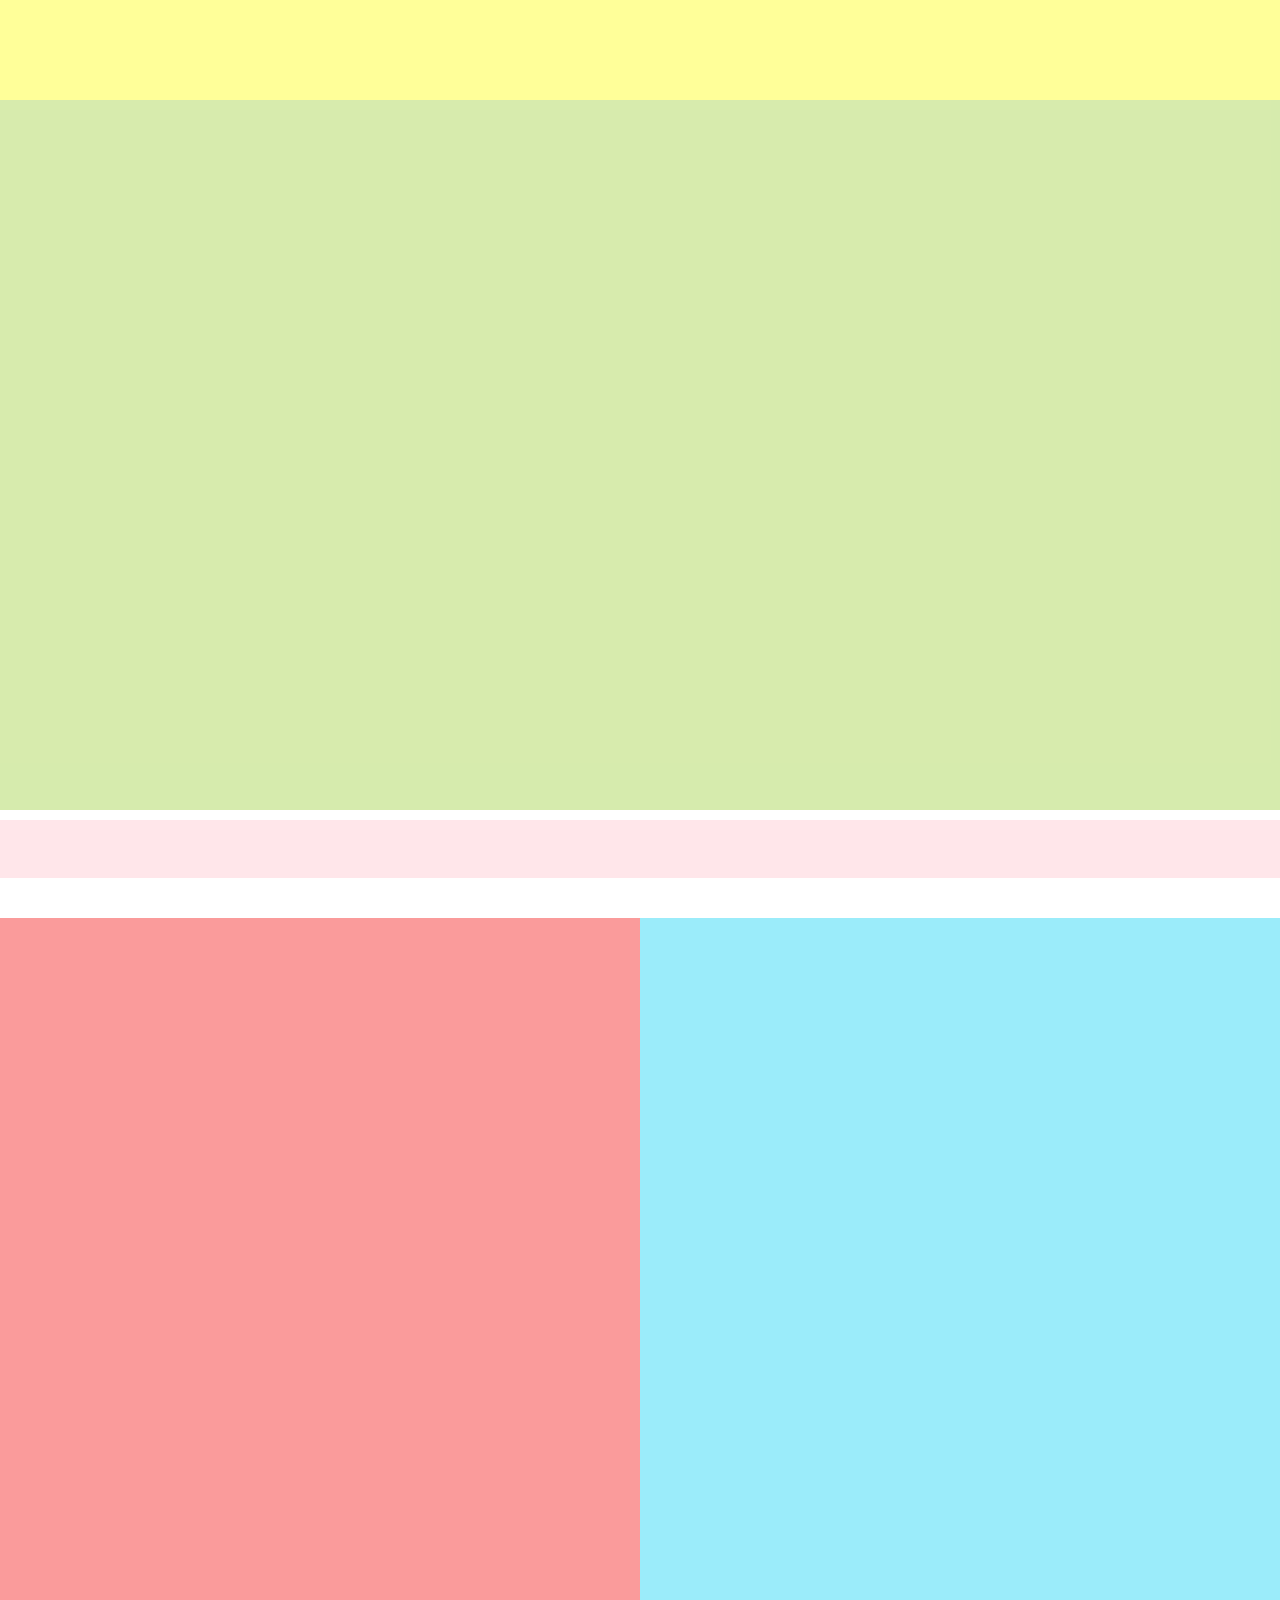
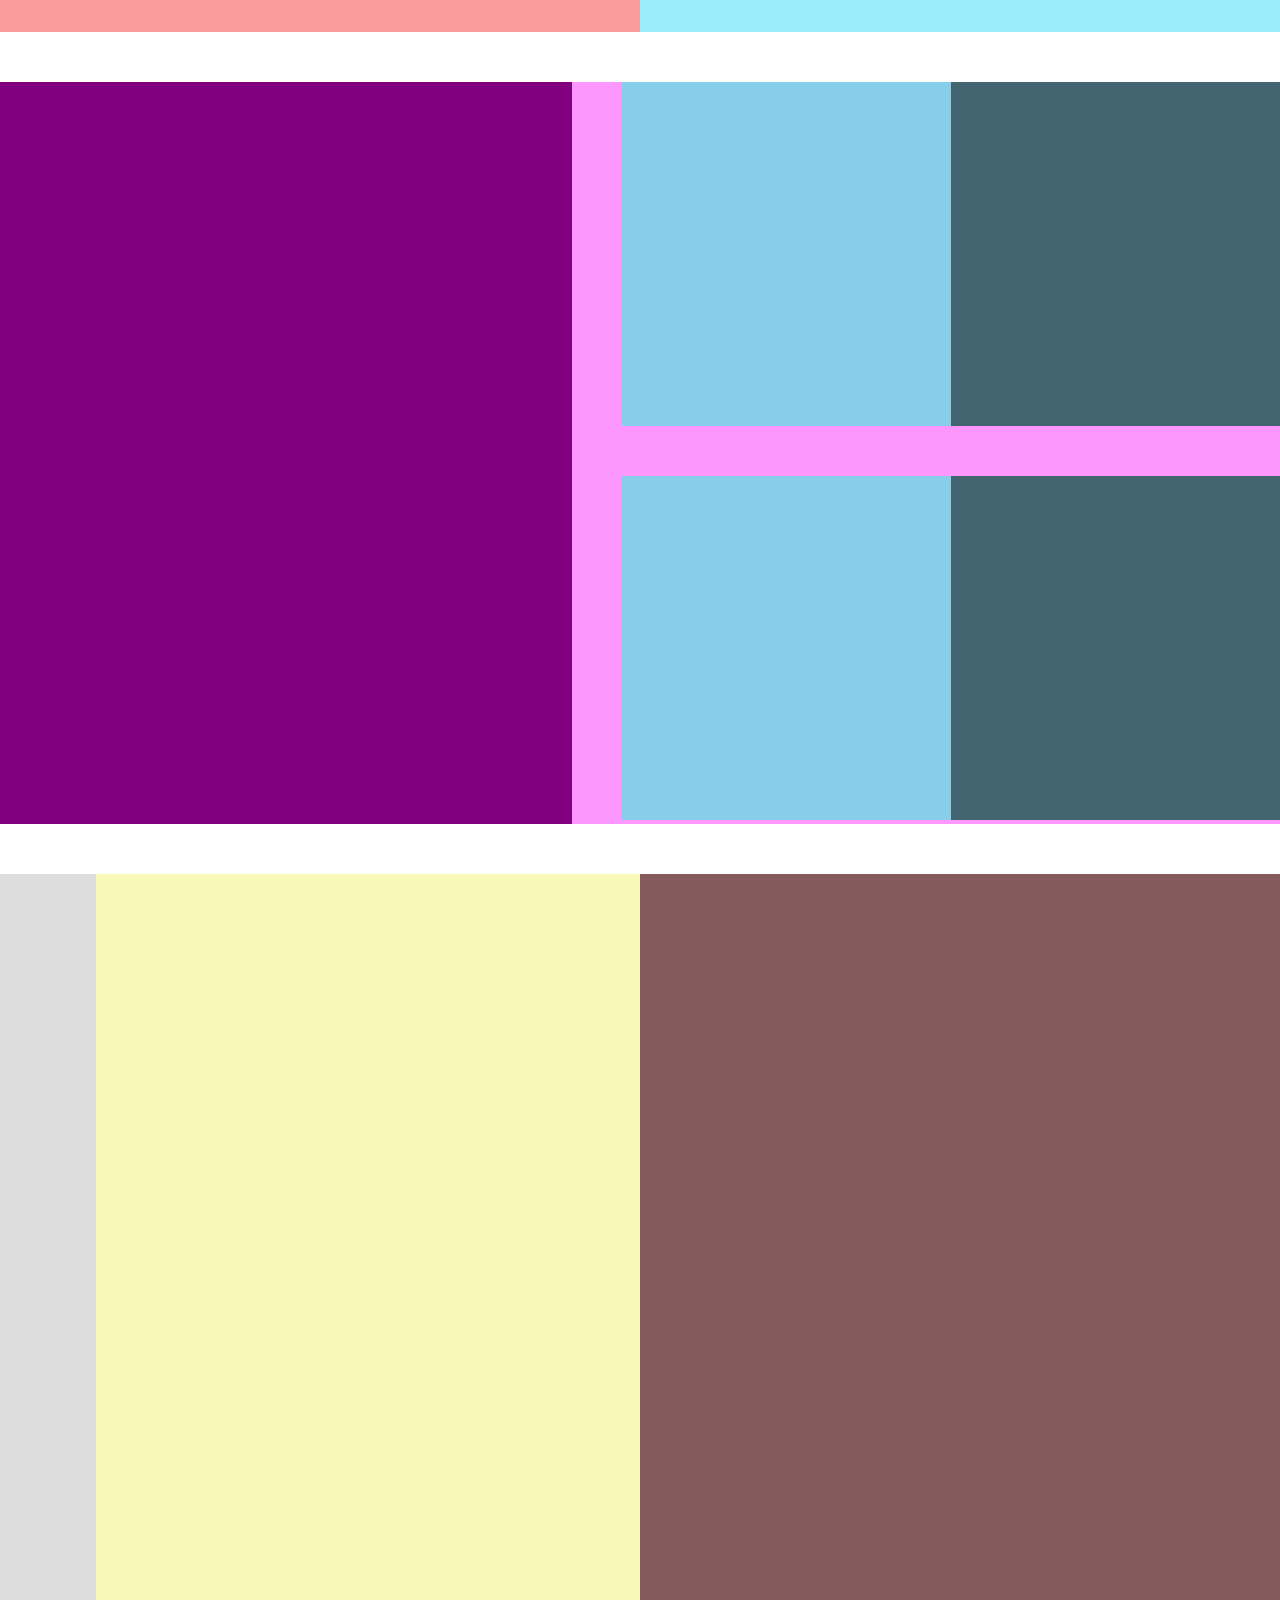
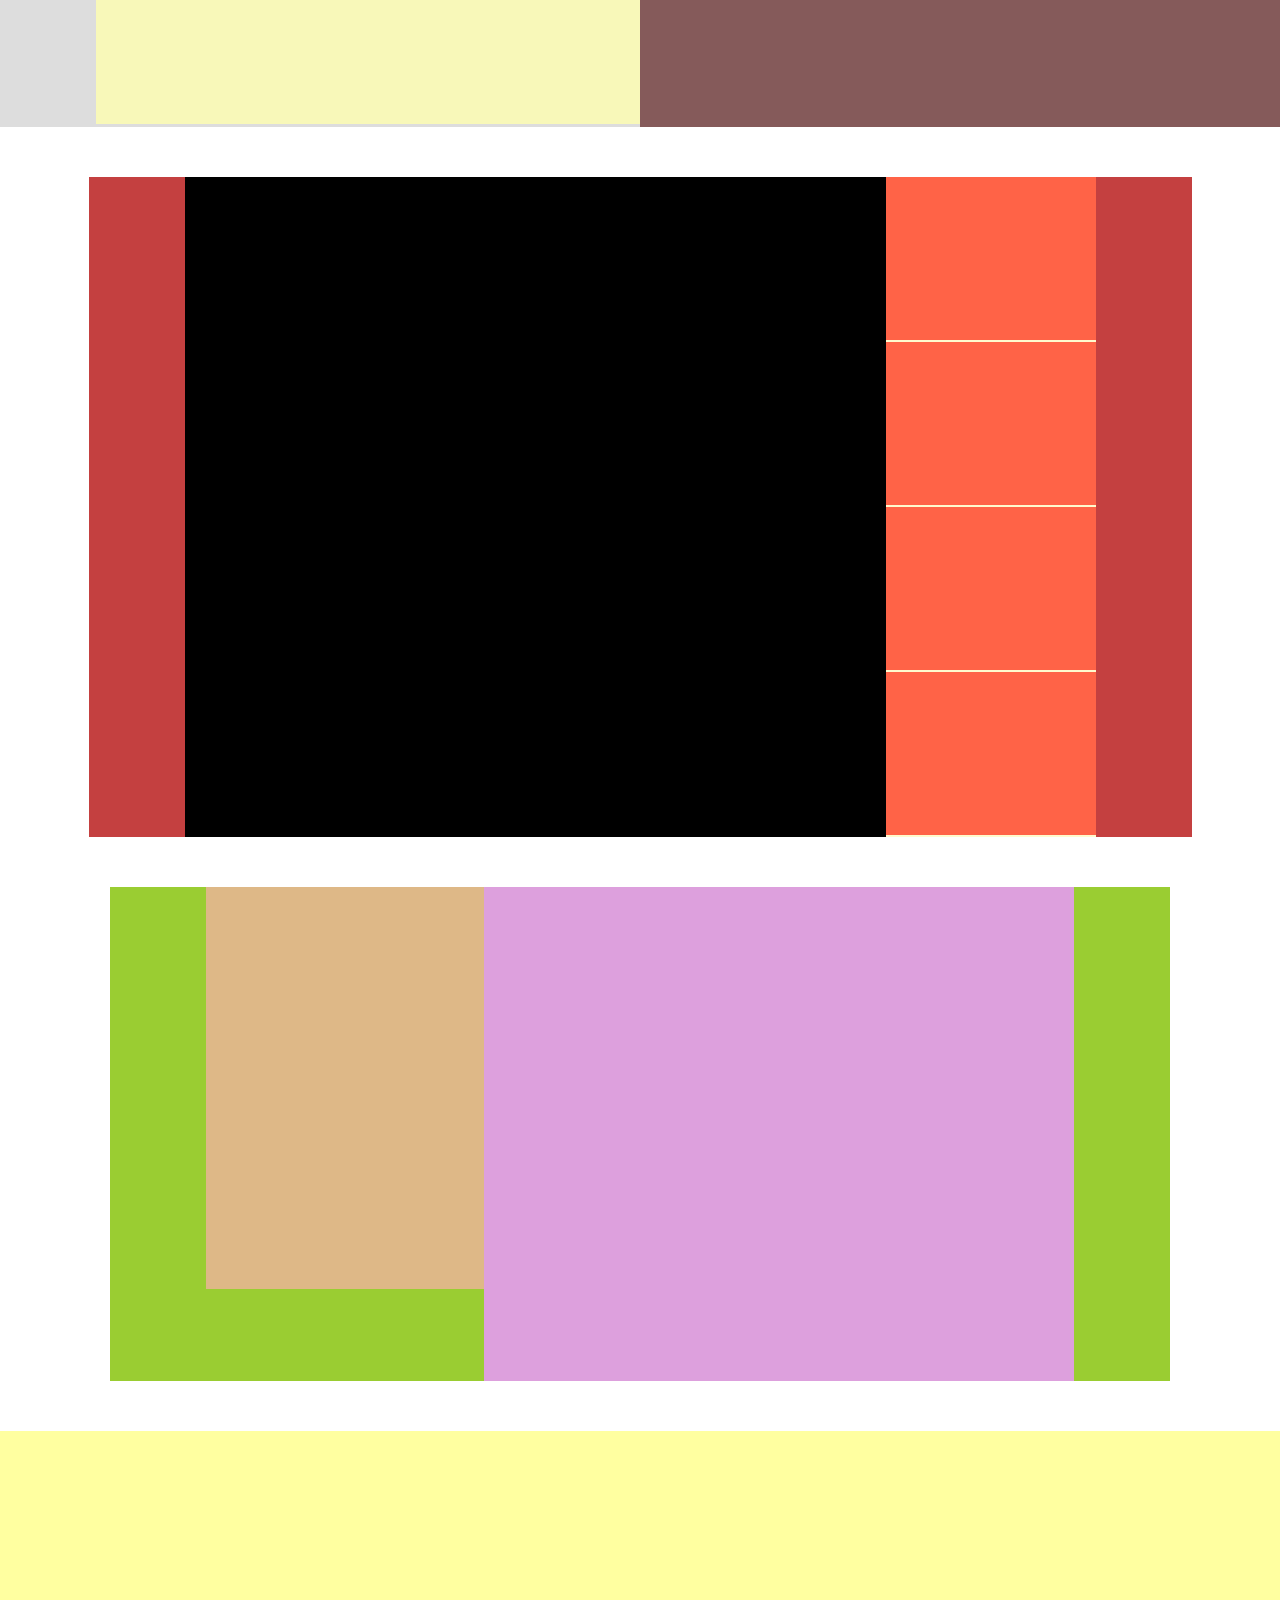
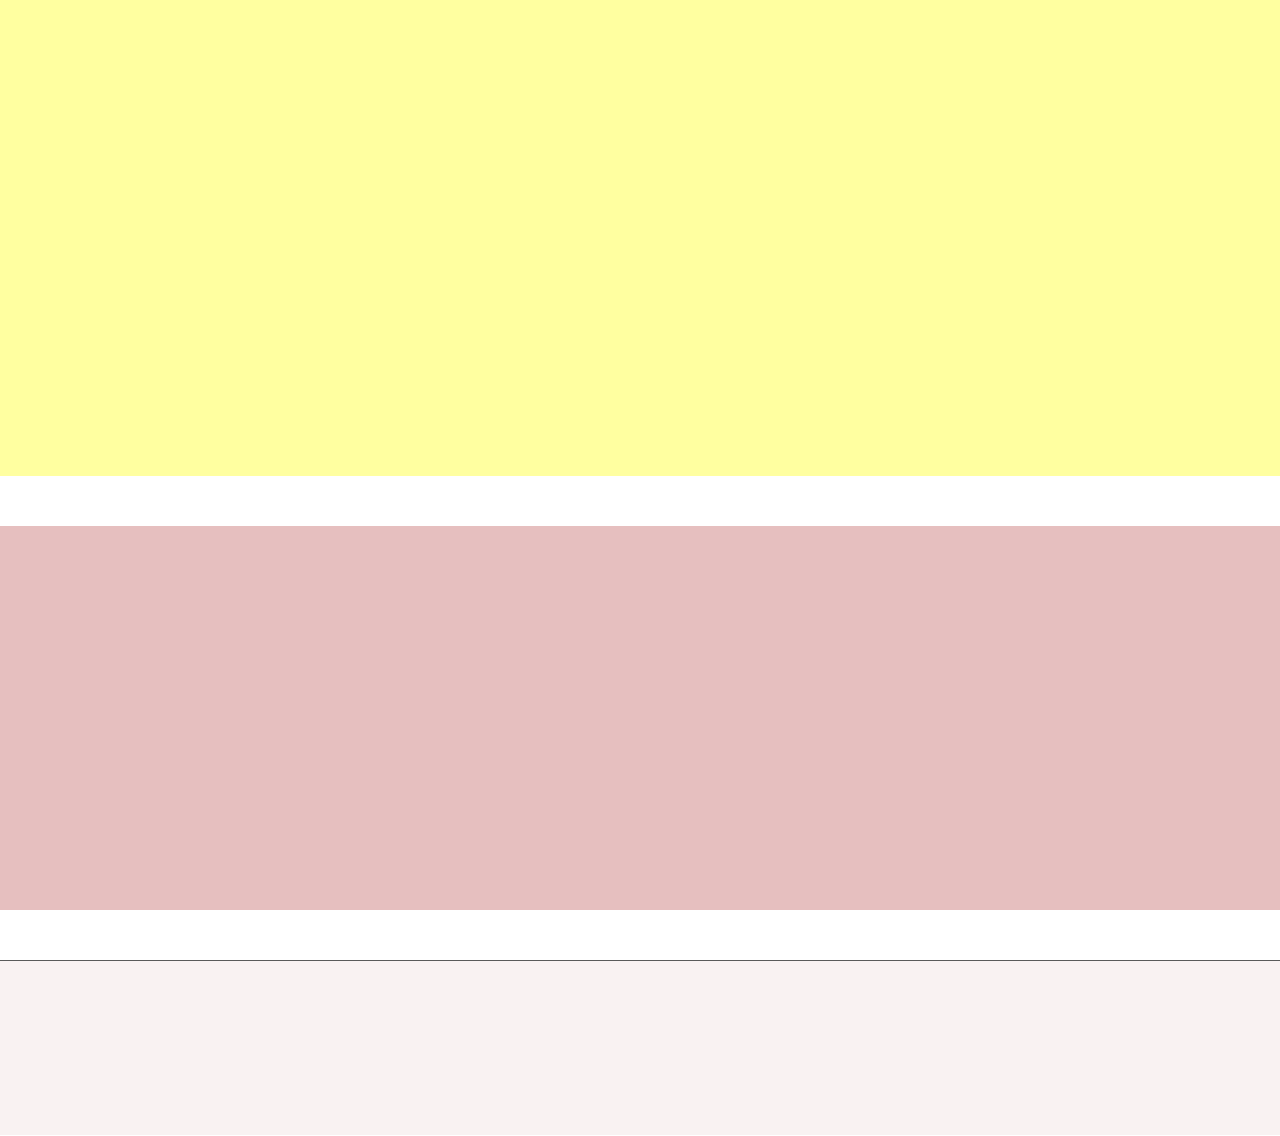
==== designhotelslayout/index.html @ 98134aec "0522academy" ====
<!DOCTYPE html>
<html lang="en">
<head>
    <meta charset="UTF-8">
    <meta name="viewport" content="width=device-width, initial-scale=1.0">
    <title>designhotel</title>
    <link rel="stylesheet" href="./css/style.css">
    <link rel="shortcut icon" href="./image/favicon_5starhotel.ico" type="image/x-icon">
    <link rel="icon" href="./image/favicon_5starhotel.ico" type="image/x-icon">
</head>
<body>
    <div id="wrap">
        <header>
            <div class="container">

            </div>
        </header>
        <div class="mainBanner">
            <div class="container">

            </div>
        </div>
        <div class="slideIconimg">
            <div class="container">

            </div>
        </div>
        <section class="section1">
            <div class="section1-left"></div>
            <div class="section1-right"></div>
        </section>
        <section class="section2">
            <div class="section2-left"></div>
            <div class="section2-right">
                <div class="section2-row1">
                    <div class="section2-imgbox"></div>
                    <div class="section2-txtbox"></div>
                </div>
                <div class="section2-row2">
                    <div class="section2-imgbox"></div>
                    <div class="section2-txtbox"></div>
                </div>
            </div>
        </section>
        <section class="section3">
            <div class="section3-left">
                <div class="section3-left-box"></div>
            </div>
            <div class="section3-right"></div>
        </section>
        <section class="section4">
            <div class="section4-imgBox"></div>
            <div class="section4-txtBox">
                <div class="textBox"></div>
                <div class="textBox"></div>
                <div class="textBox"></div>
                <div class="textBox"></div>
            </div>
        </section>
        <section class="section5">
            <div class="section5-text"></div>
            <div class="section5-img"></div>
        </section>
        <section class="section6">

        </section>
        <section class="section7">

        </section>
        <footer>
            <div class="container"></div>
        </footer>
    </div>
</body>
</html>
---- designhotelslayout/css/style.css ----
* {
    margin: 0; padding: 0;
}
.container{
    width: 1536px;
    height: inherit;
    background: rgba(255, 255, 255, .6);
    margin: 0 auto;
}
#wrap{
    width: 100%;
}
header{
    width: 100%;
    height: 100px;
    background: #ff0;
    position: fixed;
    top: 0;left: 0;

}
.mainBanner{
    width: 100%;
    height: 90vh;
    background: yellowgreen;
}
.slideIconimg{
    width: 100%;
    height: 58px;
    background: pink;
    margin-top: 10px;
}

section{
    margin-bottom: 50px;
}

.section1{
    width: 100%;
    display: flex;
    background: palegoldenrod;
    justify-content: center;
    margin-top: 40px;
}
.section1-left{
    width: 768px;
    height: 714px;
    background: rgb(250, 155, 155);
}
.section1-right{
    width: 768px;
    height: 714px;
    background: rgb(155, 236, 250);
}

.section2{
    width: 100%;
    display: flex;
    background: palegoldenrod;
    justify-content: center;
}
.section2-left{
    width: 768px;
    height: 742px;
    background: purple;
}
.section2-right{
    width: 768px;
    height: 742px;
    background: rgb(253, 151, 253);
}
.section2-row1{
    padding: 0 0 25px 50px;
    box-sizing: border-box;
    display: flex;
    justify-content: space-between;
}
.section2-row2{
    padding: 25px 0 0 50px;
    box-sizing: border-box;
    display: flex;
    justify-content: space-between;
}
.section2-imgbox{
    width: 329px;
    height: 344px;
    background: skyblue;
}
.section2-txtbox{
    width: 329px;
    height: 344px;
    background: rgb(67, 101, 114);
    padding-top: 25px;
    box-sizing: border-box;
}

.section3{
    width: 100%;
    height: 853px;
    display: flex;
}
.section3-left{
    width: 50%;
    height: 100%;
    background: #ddd;
}
.section3-right{
    width: 50%;
    height: 100%;
    background: #855a5a;
}
.section3-left-box{
    margin-left: 96px;
    padding: 50px 50px 50px 96px; 
    box-sizing: border-box;
    width: 856px;
    height: 850px;
    background: rgb(248, 248, 185);
}

.section4{
    height: 660px;
    margin: 0 88.5px 50px;
    padding: 0 96px;
    background: rgb(196, 64, 64);
    display: flex;
}
.section4-imgBox{
    width: 1182px;
    height: 660px;
    background: #000;
}
.section4-txtBox{
    width: 354px;
    height: 660px;
    background: lemonchiffon;
}
.section4-txtBox .textBox{
    width: 100%;
    height: 163px;
    padding: 24px 30px;
    box-sizing: border-box;
    background: tomato;
}
.section4-txtBox .textBox:not(:last-child){
    margin-bottom: 2px;
}

.section5{
    margin: 0 110px 50px;
    display: flex;
    height: 494px;
    padding: 0 96px;
    background: yellowgreen;
    justify-content: space-between;
}
.section5-text{
    width: 472px;
    height: 402px;
    background: burlywood;
}
.section5-img {
    width: 1004px;
    height: inherit;
    background: plum;
}

.section6{
    width: 100%;
    height: 645px;
    background: rgb(255, 255, 160);
}

.section7{
    width: 100%;
    height: 384px;
    background: #e6bfbf;
}

footer{
    width: 100%;
    height: 175px;
    background: #f0dfdf;
}
footer .container{
    border-top: 1px solid #5a5a5a;
}
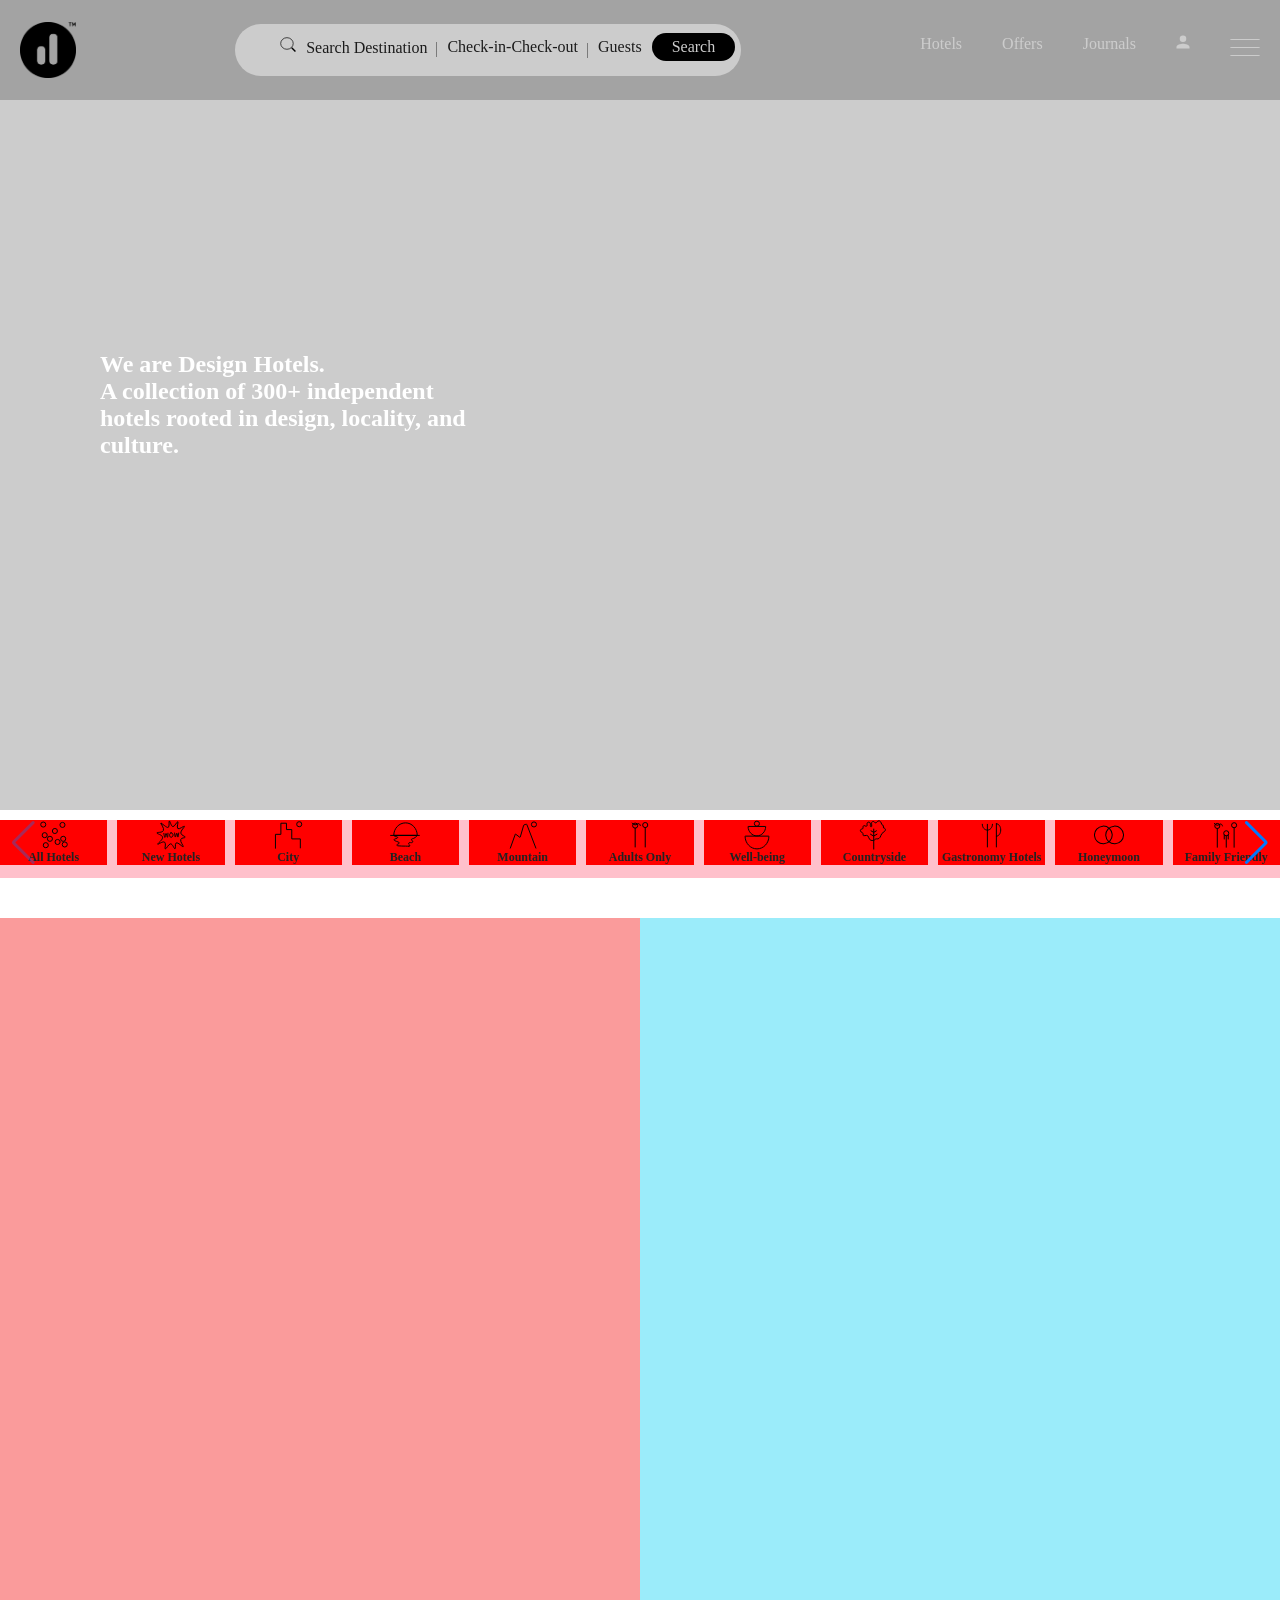
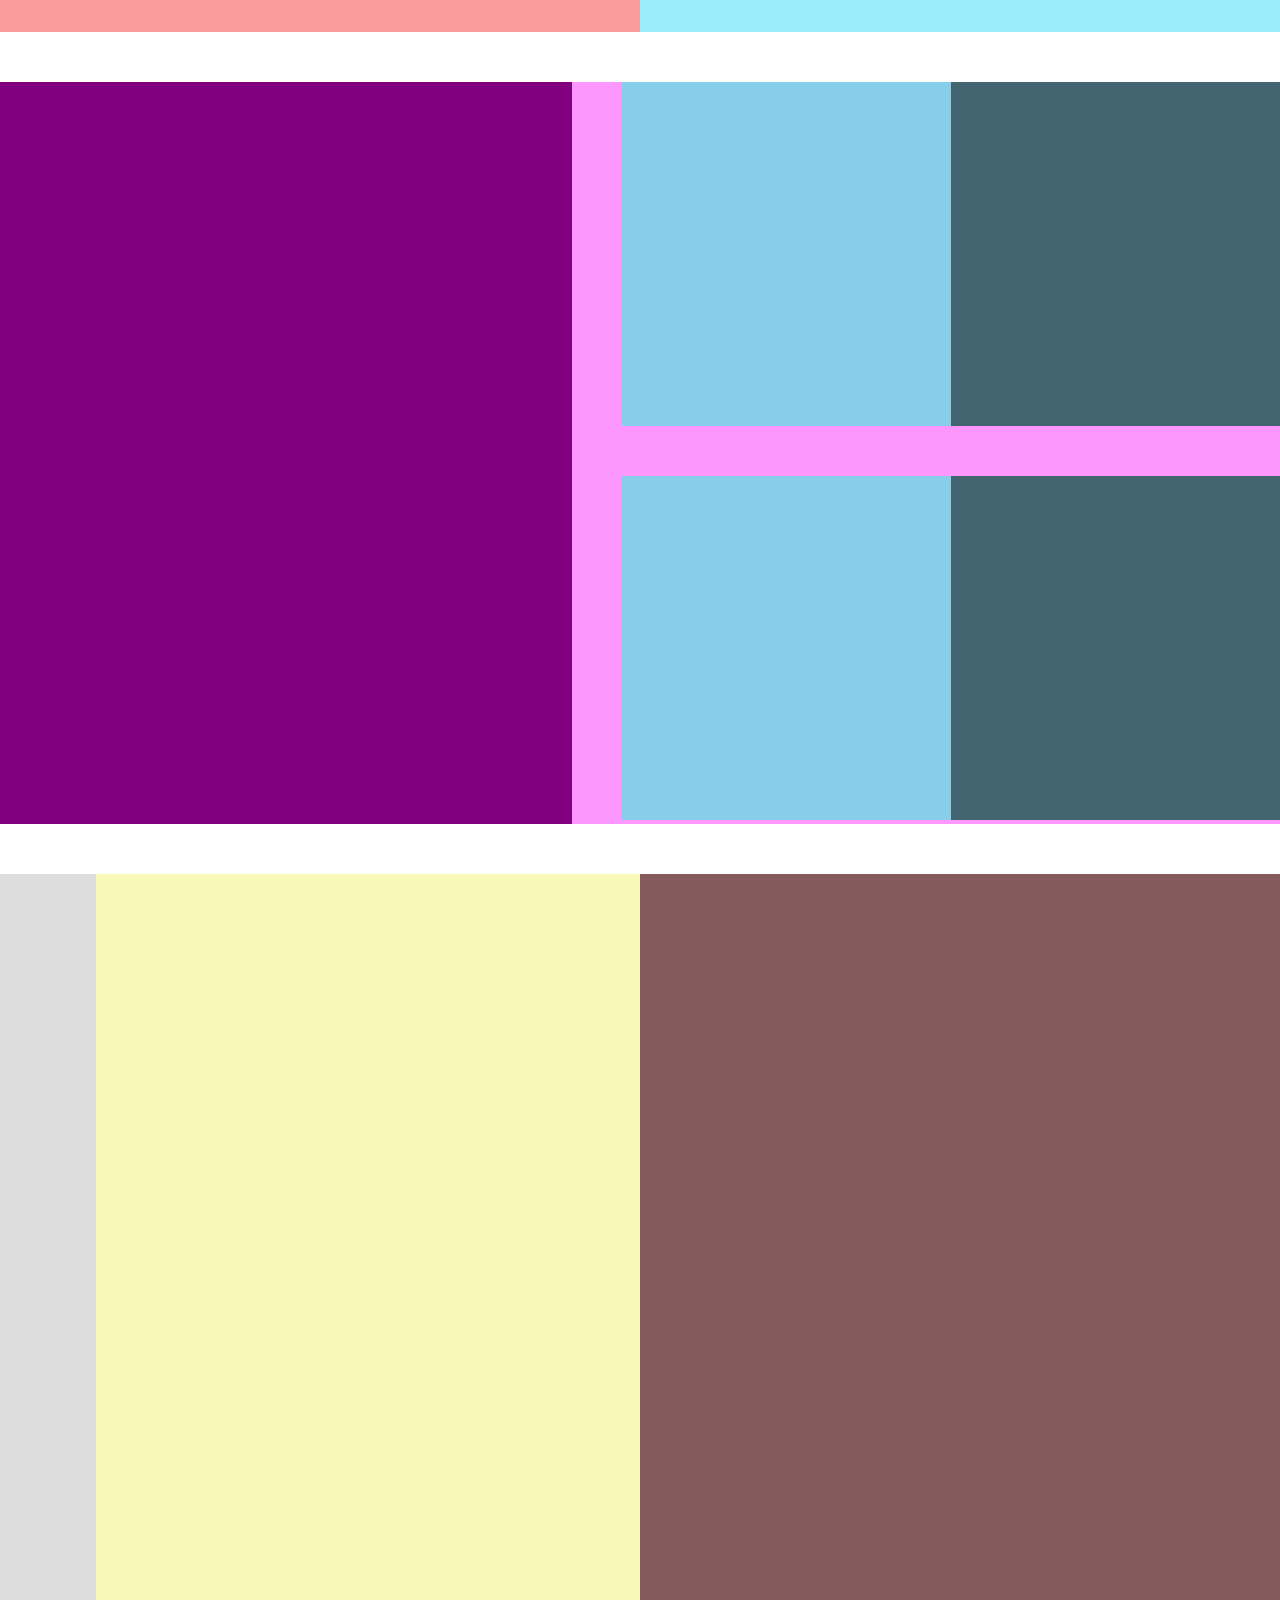
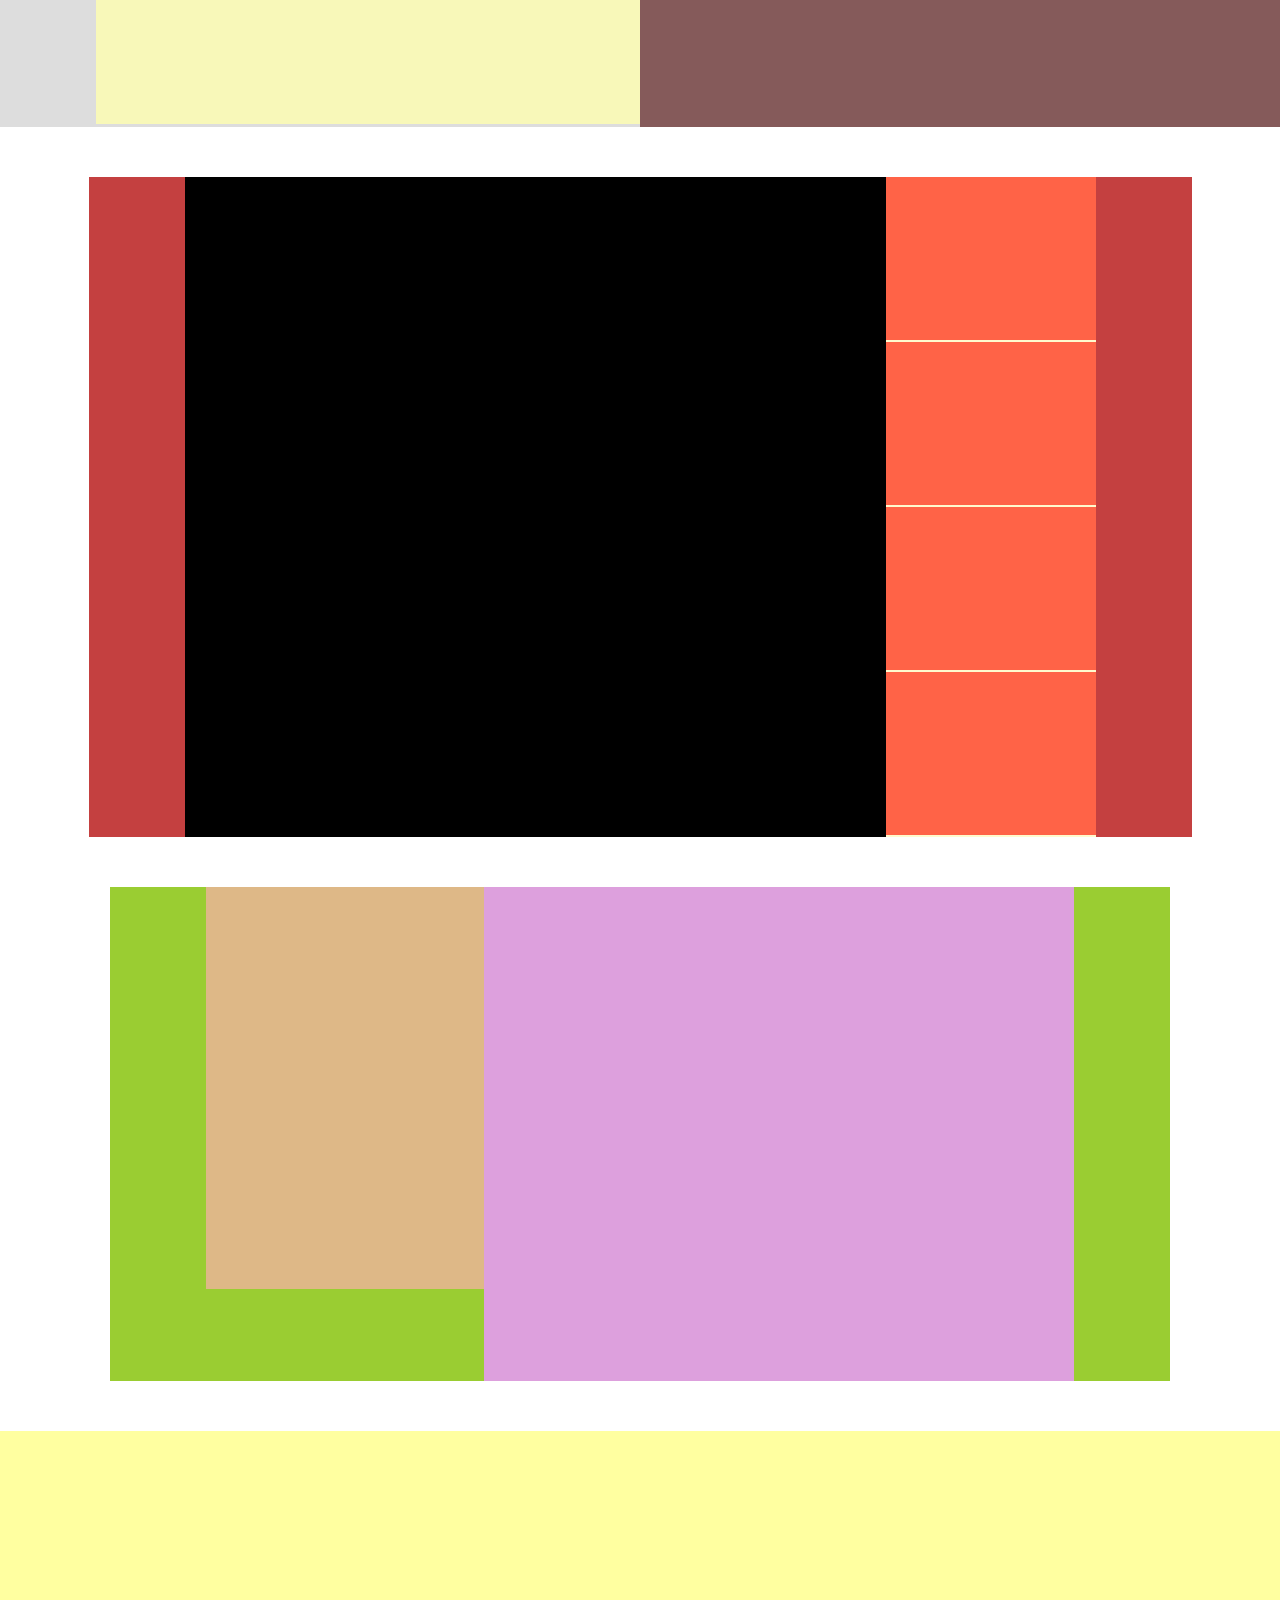
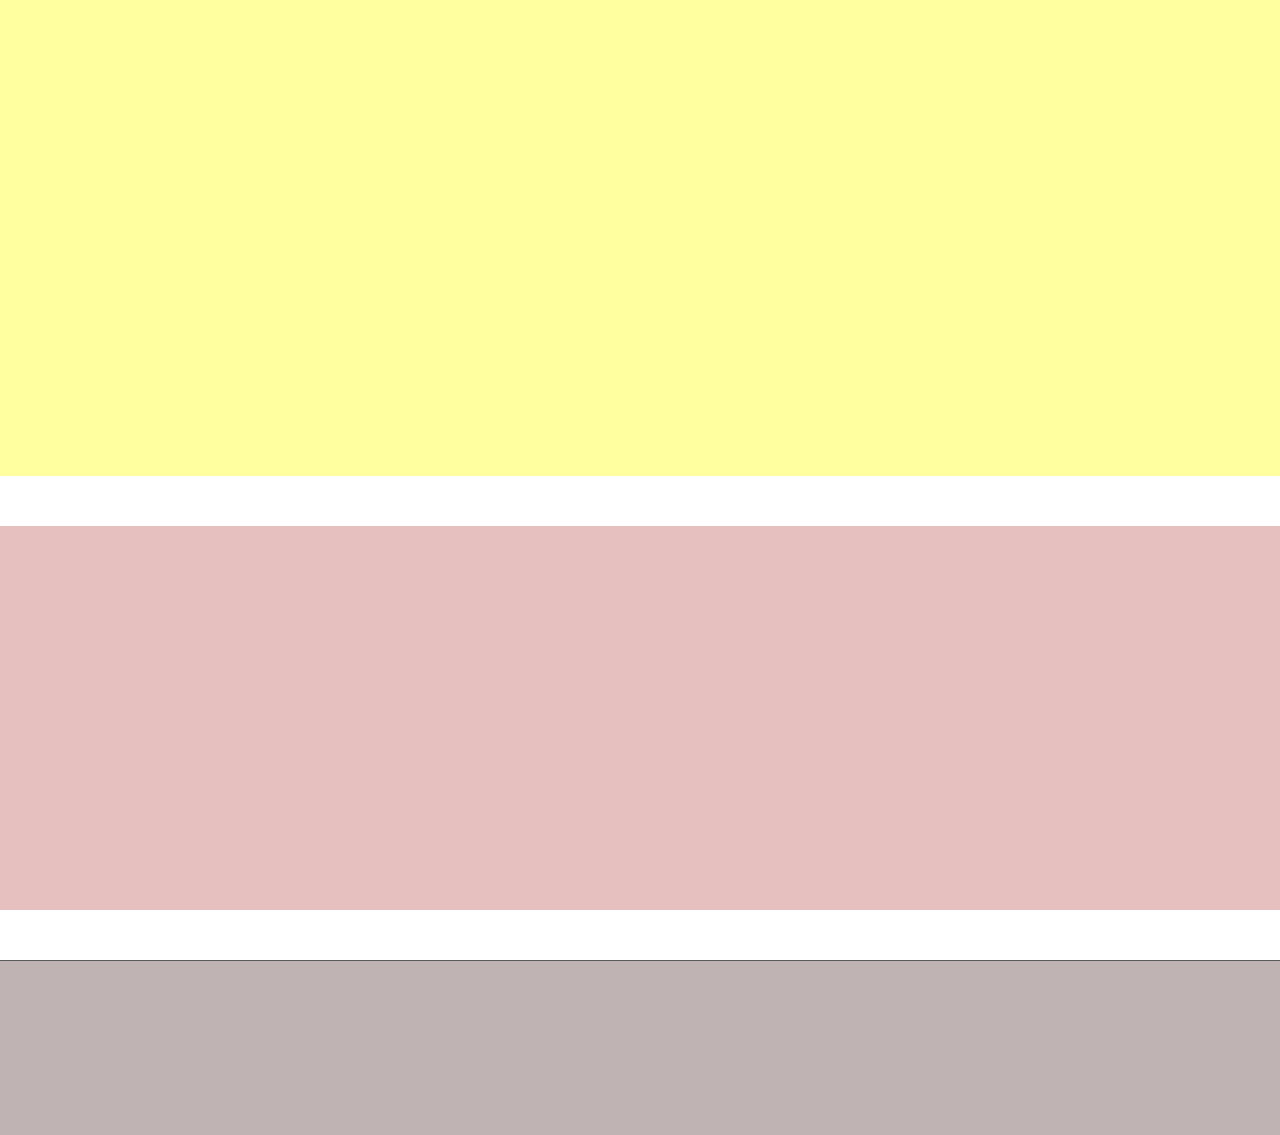
==== commit 21217bb5: "0523home" ====
--- a/designhotelslayout/index.html
+++ b/designhotelslayout/index.html
@@ -4,25 +4,365 @@
     <meta charset="UTF-8">
     <meta name="viewport" content="width=device-width, initial-scale=1.0">
     <title>designhotel</title>
+    <link rel="stylesheet" href="https://cdn.jsdelivr.net/npm/swiper@11/swiper-bundle.min.css" />
     <link rel="stylesheet" href="./css/style.css">
     <link rel="shortcut icon" href="./image/favicon_5starhotel.ico" type="image/x-icon">
     <link rel="icon" href="./image/favicon_5starhotel.ico" type="image/x-icon">
+    <script src="https://cdn.jsdelivr.net/npm/swiper@11/swiper-bundle.min.js"></script>
 </head>
 <body>
     <div id="wrap">
         <header>
             <div class="container">
-
+                <h1>
+                    <a href="#"><img src="./image/DH_Logo--circle.png" alt="logo"></a>
+                </h1>
+                <div class="searchWrap">
+                    <ul>
+                        <li><a href="#" class="leftLine">Search Destination</a></li>
+                        <li><a href="#" class="leftLine">Check-in-Check-out</a></li>
+                        <li><a href="#">Guests</a></li>
+                        <li><a href="#">Search</a></li>
+                    </ul>
+                </div>
+                <nav>
+                    <ul>
+                        <li><a href="#">Hotels</a></li>
+                        <li><a href="#">Offers</a></li>
+                        <li><a href="#">Journals</a></li>
+                        <li><a href="#">
+                            <svg class="login-element__icon" height="14" viewBox="0 0 14 14" width="14" xmlns="http://www.w3.org/2000/svg">
+                                <path d="m12.5 12.5a3.25 3.25 0 1 0 -3.25-3.25 3.249 3.249 0 0 0 3.25 3.25zm0 1.625c-2.169 0-6.5 1.089-6.5 3.25v1.625h13v-1.625c0-2.161-4.331-3.25-6.5-3.25z" transform="translate(-5.5 -5.5)"></path>
+                            </svg>
+                        </a></li>
+                    </ul>
+                    <button><a href="#" class="toggle-menu">
+                        <svg xmlns="http://www.w3.org/2000/svg" width="30" height="20" viewBox="0 0 30 20">
+                            <rect width="30" height="1" rx="2" fill="#fff" />
+                            <rect y="8" width="30" height="1" rx="2" fill="#fff" />
+                            <rect y="16" width="30" height="1" rx="2" fill="#fff" />
+                        </svg>
+                    </a></button>
+                </nav>
             </div>
         </header>
         <div class="mainBanner">
+            <div class="video-container"> 
+                <div class="video-wrapper">
+                    <video class="data-dashjs-player" loop="" muted="" playsinline="" autoplay="">
+                        <source data-source="large" data-src="https://player.vimeo.com/progressive_redirect/playback/1071111527/rendition/1080p/file.mp4?loc=external&amp;log_user=0&amp;signature=509f7cf43f5860bdd6124da04f35662fb75990dc31abed02fedec0a290b4cf30" type="video/mp4" src="https://player.vimeo.com/progressive_redirect/playback/1071111527/rendition/1080p/file.mp4?loc=external&amp;log_user=0&amp;signature=509f7cf43f5860bdd6124da04f35662fb75990dc31abed02fedec0a290b4cf30">
+                    </video>
+                </div>
+            </div>
             <div class="container">
-
+                <h2>
+                    We are Design Hotels. <br>
+                    A collection of 300+ independent <br> 
+                    hotels rooted in design, locality, and 
+                    <br>culture.
+                </h2>
             </div>
         </div>
-        <div class="slideIconimg">
-            <div class="container">
-
+         <div class="slideIconimg">
+            <div class="swiper mySwiper">
+                <div class="swiper-wrapper">
+                    <div class="swiper-slide swiper-slide-active">
+                                <a class="box70__link" href="/hotels/">
+                                    <svg id="All" xmlns="http://www.w3.org/2000/svg" xmlns:xlink="http://www.w3.org/1999/xlink" width="30" height="30" viewBox="0 0 30 30" alt="All Hotels">
+                                      <defs>
+                                        <clipPath id="clip-path">
+                                          <rect id="Rectangle_455" data-name="Rectangle 455" width="30" height="30" fill="none"></rect>
+                                        </clipPath>
+                                      </defs>
+                                      <g id="Group_2458" data-name="Group 2458" clip-path="url(#clip-path)">
+                                        <path id="Path_3610" data-name="Path 3610" d="M17.633,17.216a2.541,2.541,0,1,1-2.541-2.541A2.541,2.541,0,0,1,17.633,17.216Z" transform="translate(-10.839 -12.674)" fill="none" stroke="#050605" stroke-miterlimit="10" stroke-width="1"></path>
+                                        <path id="Path_3611" data-name="Path 3611" d="M175.26,163.442a2.541,2.541,0,1,1-2.541-2.541A2.541,2.541,0,0,1,175.26,163.442Z" transform="translate(-146.971 -138.96)" fill="none" stroke="#050605" stroke-miterlimit="10" stroke-width="1"></path>
+                                        <path id="Path_3612" data-name="Path 3612" d="M163.952,121.869a2.541,2.541,0,1,1-2.541-2.541A2.541,2.541,0,0,1,163.952,121.869Z" transform="translate(-137.205 -103.056)" fill="none" stroke="#050605" stroke-miterlimit="10" stroke-width="1"></path>
+                                        <path id="Path_3613" data-name="Path 3613" d="M122.663,145.111a2.541,2.541,0,1,1-2.541-2.541A2.541,2.541,0,0,1,122.663,145.111Z" transform="translate(-101.546 -123.129)" fill="none" stroke="#050605" stroke-miterlimit="10" stroke-width="1"></path>
+                                        <path id="Path_3614" data-name="Path 3614" d="M102.978,64.515a2.541,2.541,0,1,1-2.541-2.541A2.541,2.541,0,0,1,102.978,64.515Z" transform="translate(-84.546 -53.523)" fill="none" stroke="#050605" stroke-miterlimit="10" stroke-width="1"></path>
+                                        <path id="Path_3615" data-name="Path 3615" d="M158.582,19.928a2.541,2.541,0,1,1-2.541-2.541A2.541,2.541,0,0,1,158.582,19.928Z" transform="translate(-132.567 -15.016)" fill="none" stroke="#050605" stroke-miterlimit="10" stroke-width="1"></path>
+                                        <path id="Path_3616" data-name="Path 3616" d="M28.291,95.076a2.541,2.541,0,1,1-2.541-2.541A2.541,2.541,0,0,1,28.291,95.076Z" transform="translate(-20.043 -79.917)" fill="none" stroke="#050605" stroke-miterlimit="10" stroke-width="1"></path>
+                                        <path id="Path_3617" data-name="Path 3617" d="M66.552,121.869a2.541,2.541,0,1,1-2.541-2.541A2.541,2.541,0,0,1,66.552,121.869Z" transform="translate(-53.087 -103.056)" fill="none" stroke="#050605" stroke-miterlimit="10" stroke-width="1"></path>
+                                        <path id="Path_3618" data-name="Path 3618" d="M36.27,168.613a2.541,2.541,0,1,1-2.541-2.541A2.541,2.541,0,0,1,36.27,168.613Z" transform="translate(-26.934 -143.426)" fill="none" stroke="#050605" stroke-miterlimit="10" stroke-width="1"></path>
+                                      </g>
+                                    </svg>
+
+                                    <span class="category strong box70__theme-name">All Hotels</span>
+                                </a>
+                    </div>
+                    <div class="swiper-slide swiper-slide-next">
+                        <a class="box70__link" href="/themes/new-hotels/">
+                        <svg xmlns="http://www.w3.org/2000/svg" xmlns:xlink="http://www.w3.org/1999/xlink" width="30" height="30" viewBox="0 0 30 30">
+                            <defs>
+                                <clipPath id="clip-path">
+                                    <rect id="Rectangle_446" data-name="Rectangle 446" width="30" height="30" fill="none"></rect>
+                                </clipPath>
+                            </defs>
+                            <g id="Group_2437" data-name="Group 2437" clip-path="url(#clip-path)">
+                                <path id="Path_3584" data-name="Path 3584" d="M10.179,9.793c-.641.592,3.591,4.784,2.434,7.238-1.241,2.632-6.475,1.434-6.583,2.407-.109.988,5.352,1.662,5.761,4.325.384,2.5-5.2,6.306-4.851,6.974.327.625,5.065-3.425,6.922-2.02s-.361,6.5.635,6.773c1.015.277,3.271-5.006,5.255-5.122,2.049-.119,3.58,5.349,4.531,4.954.847-.352-.335-4.7.971-5.74,1.758-1.4,6.613,4.338,7.185,3.617.507-.64-3.426-5.015-2.459-7.313.782-1.859,4.289-1.209,4.4-2.2.119-1.052-3.846-1.559-4.362-4.049-.493-2.382,4.053-6.114,3.587-6.819-.482-.731-5.067,3.462-6.539,2.3-1.539-1.218.786-6.517-.046-6.831s-3.149,4.953-4.873,4.866c-1.831-.093-2.873-5.8-3.611-5.581-.709.206.348,5.445-1,6.288C15.941,14.851,10.916,9.113,10.179,9.793Z" transform="translate(-5.206 -6.53)" fill="none" stroke="#040504" stroke-linecap="round" stroke-miterlimit="10" stroke-width="1"></path>
+                                <path id="Path_3585" data-name="Path 3585" d="M57.6,97.1c.474,3.205.8,3.972,1.023,3.964.5-.019.59-3.942,1.151-3.964s.979,3.862,1.407,3.836c.185-.011.4-.752.512-4.092" transform="translate(-49.745 -83.64)" fill="none" stroke="#040504" stroke-linecap="round" stroke-miterlimit="10" stroke-width="1"></path>
+                                <path id="Path_3586" data-name="Path 3586" d="M136.279,95.475c.279,3.228.559,4.013.781,4.019.5.012.827-3.9,1.388-3.887s.743,3.914,1.172,3.914c.185,0,.445-.727.758-4.053" transform="translate(-117.696 -82.449)" fill="none" stroke="#040504" stroke-linecap="round" stroke-miterlimit="10" stroke-width="1"></path>
+                                <path id="Path_3587" data-name="Path 3587" d="M101.073,93.948c-.856.132-1.316,1.2-1.407,1.918-.133,1.052.4,2.39,1.279,2.557.986.187,2.264-1.114,2.174-2.43C103.045,94.907,102.036,93.8,101.073,93.948Z" transform="translate(-86.058 -81.125)" fill="none" stroke="#040504" stroke-linecap="round" stroke-miterlimit="10" stroke-width="1"></path>
+                            </g>
+                        </svg>
+                                        <span class="category strong box70__theme-name">New Hotels</span>
+                                    </a>
+                                </div>
+                                <div class="swiper-slide">
+                                    <a class="box70__link" href="/themes/city/">
+<svg xmlns="http://www.w3.org/2000/svg" xmlns:xlink="http://www.w3.org/1999/xlink" width="30" height="30" viewBox="0 0 30 30">
+  <defs>
+    <clipPath id="clip-path">
+      <rect id="Rectangle_451" data-name="Rectangle 451" width="30" height="30" fill="none"></rect>
+    </clipPath>
+  </defs>
+  <g id="Group_2448" data-name="Group 2448" clip-path="url(#clip-path)">
+    <path id="Path_3600" data-name="Path 3600" d="M178.777,14.892a2.541,2.541,0,1,1-2.541-2.541,2.541,2.541,0,0,1,2.541,2.541Z" transform="translate(-150.008 -10.667)" fill="none" stroke="#040504" stroke-miterlimit="10" stroke-width="1"></path>
+    <path id="Path_3601" data-name="Path 3601" d="M17.948,48.556V34.645h5.428V23.518h5.591v6.357h5.286v9.341h8.578V48.2" transform="translate(-15.501 -20.311)" fill="none" stroke="#040504" stroke-linecap="round" stroke-miterlimit="10" stroke-width="1"></path>
+  </g>
+</svg>
+                                        <span class="category strong box70__theme-name">City</span>
+                                    </a>
+                                </div>
+                                <div class="swiper-slide">
+                                    <a class="box70__link" href="/themes/beach/">
+<svg xmlns="http://www.w3.org/2000/svg" xmlns:xlink="http://www.w3.org/1999/xlink" width="30" height="30" viewBox="0 0 30 30">
+  <defs>
+    <clipPath id="clip-path">
+      <rect id="Rectangle_458" data-name="Rectangle 458" width="30" height="30" fill="none"></rect>
+    </clipPath>
+  </defs>
+  <g id="Group_2473" data-name="Group 2473" clip-path="url(#clip-path)">
+    <path id="Union_79" data-name="Union 79" d="M23429.186,321.341c-.912-.029-2.359-.029-3.354-.082-2.676-.141-5.059.076-7.711-.306-.424-.059-.93-.194-1.041-.6a.783.783,0,0,1,.338-.782,2.657,2.657,0,0,1,.824-.348c.584-.182,1.25-.582,1.2-1.187-.053-.582-.725-.859-1.283-1.035a25.744,25.744,0,0,1-3.033-1.165c-.426-.188-.914-.518-.838-.976a.827.827,0,0,1,.32-.494c.84-.7,2.186-.523,3-1.265a.743.743,0,0,0,.23-.329.607.607,0,0,0-.111-.529,1.359,1.359,0,0,0-1.014-.488c-.383-.035-.775.006-1.158-.065a2.1,2.1,0,0,1-1.488-1.134l23.34-.013H23414c0-6.923,5.252-12.54,11.734-12.54s11.729,5.617,11.729,12.54h-.059a6.694,6.694,0,0,1-3.906,3.117,5.457,5.457,0,0,0-1.311.353,1.016,1.016,0,0,0-.58,1.112c.2.635,1.168.735,1.408,1.359.219.588-.41,1.188-1.029,1.288a4.247,4.247,0,0,1-1.059-.024,4.912,4.912,0,0,0-.828-.041c-.631.029-1.342.447-1.312,1.076.018.488.459.829.818,1.147a.747.747,0,0,1,.158,1.041c-.146.318-.172.373-.455.373Z" transform="translate(-23410.223 -295.135)" fill="rgba(0,0,0,0)" stroke="#040504" stroke-linecap="round" stroke-linejoin="round" stroke-miterlimit="10" stroke-width="1"></path>
+    <path id="Path_3628" data-name="Path 3628" d="M0,11.711H28.75" transform="translate(0.625 3.698)" fill="none" stroke="#000" stroke-linecap="round" stroke-width="1"></path>
+  </g>
+</svg>
+                                        <span class="category strong box70__theme-name">Beach</span>
+                                    </a>
+                                </div>
+                                <div class="swiper-slide">
+                                    <a class="box70__link" href="/themes/mountain/">
+<svg xmlns="http://www.w3.org/2000/svg" xmlns:xlink="http://www.w3.org/1999/xlink" width="30" height="30" viewBox="0 0 30 30">
+  <defs>
+    <clipPath id="clip-path">
+      <rect id="Rectangle_447" data-name="Rectangle 447" width="30" height="30" fill="none"></rect>
+    </clipPath>
+  </defs>
+  <g id="Group_2439" data-name="Group 2439" clip-path="url(#clip-path)">
+    <path id="Path_3588" data-name="Path 3588" d="M176.8,16.471a2.541,2.541,0,1,1-2.541-2.541A2.541,2.541,0,0,1,176.8,16.471Z" transform="translate(-148.3 -12.03)" fill="none" stroke="#050605" stroke-miterlimit="10" stroke-width="1"></path>
+    <path id="Path_3589" data-name="Path 3589" d="M17.093,54.583,22.056,40.73c.052-.149.13-.265.265-.184l4.126,3.168a.4.4,0,0,0,.583-.206l3.389-11.742a.552.552,0,0,1,.346-.368c.548-.194,1.759-.559,2.17-.7.389-.133.588.109.735.493l8.959,23.39" transform="translate(-14.762 -26.481)" fill="none" stroke="#050605" stroke-linecap="round" stroke-miterlimit="10" stroke-width="1"></path>
+  </g>
+</svg>
+                                        <span class="category strong box70__theme-name">Mountain</span>
+                                    </a>
+                                </div>
+                                <div class="swiper-slide">
+                                    <a class="box70__link" href="/themes/adults-only/">
+<svg id="Group_2451" data-name="Group 2451" xmlns="http://www.w3.org/2000/svg" width="30" height="30" viewBox="0 0 30 30">
+  <path id="Path_3602" data-name="Path 3602" d="M53.045,22.612a3.854,3.854,0,0,0,2.8,1.8c1.644.066,2.619-1.566,3.844-1.2.771.231,1.2,1.121,1.448,1.9" transform="translate(-45.813 -19.529)" fill="none" stroke="#000" stroke-linecap="round" stroke-miterlimit="10" stroke-width="1"></path>
+  <path id="Path_3603" data-name="Path 3603" d="M134.752,20.877a2.541,2.541,0,1,1-2.541-2.541,2.541,2.541,0,0,1,2.541,2.541Z" transform="translate(-111.986 -15.836)" fill="none" stroke="#000" stroke-miterlimit="10" stroke-width="1"></path>
+  <path id="Path_3604" data-name="Path 3604" d="M60.941,25.059A2.541,2.541,0,1,1,58.4,22.518a2.541,2.541,0,0,1,2.541,2.541Z" transform="translate(-48.24 -19.447)" fill="none" stroke="#000" stroke-miterlimit="10" stroke-width="1"></path>
+  <path id="Path_3633" data-name="Path 3633" d="M13.143,23.591V4.174" transform="translate(7.082 3.409)" fill="none" stroke="#000" stroke-linecap="round" stroke-width="1"></path>
+  <path id="Path_3634" data-name="Path 3634" d="M13.143,23.021V4.174" transform="translate(-2.983 3.979)" fill="none" stroke="#000" stroke-linecap="round" stroke-width="1"></path>
+  <rect id="Rectangle_452" data-name="Rectangle 452" width="30" height="30" fill="none"></rect>
+</svg>
+                                        <span class="category strong box70__theme-name">Adults Only</span>
+                                    </a>
+                                </div>
+                                <div class="swiper-slide">
+                                    <a class="box70__link" href="/themes/well-being/">
+<svg xmlns="http://www.w3.org/2000/svg" xmlns:xlink="http://www.w3.org/1999/xlink" width="30" height="30" viewBox="0 0 30 30">
+  <defs>
+    <clipPath id="clip-path">
+      <rect id="Rectangle_453" data-name="Rectangle 453" width="30" height="30" fill="none"></rect>
+    </clipPath>
+  </defs>
+  <g id="Group_2453" data-name="Group 2453" clip-path="url(#clip-path)">
+    <path id="Path_3605" data-name="Path 3605" d="M95.58,10.727a2.541,2.541,0,1,1-2.541-2.541,2.541,2.541,0,0,1,2.541,2.541Z" transform="translate(-78.157 -7.07)" fill="none" stroke="#040504" stroke-miterlimit="10" stroke-width="1"></path>
+    <path id="Path_3606" data-name="Path 3606" d="M46.253,118.334a.163.163,0,0,1,.163.164c-.082,6.965-5.388,12.584-11.921,12.584s-11.838-5.619-11.92-12.582a.163.163,0,0,1,.163-.164Z" transform="translate(-19.497 -102.198)" fill="none" stroke="#040504" stroke-miterlimit="10" stroke-width="1"></path>
+    <path id="Path_3607" data-name="Path 3607" d="M62.088,47.4a.12.12,0,0,1,.12.121c-.061,5.141-3.977,9.288-8.8,9.288s-8.738-4.147-8.8-9.288a.12.12,0,0,1,.12-.121Z" transform="translate(-38.529 -40.933)" fill="none" stroke="#040504" stroke-miterlimit="10" stroke-width="1"></path>
+  </g>
+</svg>                                        <span class="category strong box70__theme-name">Well-being</span>
+                                    </a>
+                                </div>
+                                <div class="swiper-slide">
+                                    <a class="box70__link" href="/themes/countryside/">
+<svg xmlns="http://www.w3.org/2000/svg" xmlns:xlink="http://www.w3.org/1999/xlink" width="30" height="30" viewBox="0 0 30 30">
+  <defs>
+    <clipPath id="clip-path">
+      <rect id="Rectangle_450" data-name="Rectangle 450" width="30" height="30" fill="none" stroke="#000" stroke-width="1"></rect>
+    </clipPath>
+  </defs>
+  <g id="Group_2446" data-name="Group 2446" clip-path="url(#clip-path)">
+    <path id="Path_3597" data-name="Path 3597" d="M29.808,22.48c.74-1.145.887-2.624,1.751-3.679a20.764,20.764,0,0,1,2.53-2c.806-.718,1.358-1.987.721-2.858a2.474,2.474,0,0,0-1.613-.815l-.177-2.032a.888.888,0,0,0-.242-.648c-.2-.158-.49-.113-.731-.2-.393-.136-.581-.574-.718-.967a6.8,6.8,0,0,0-1.2-2.413,2.121,2.121,0,0,0-2.439-.629,4.958,4.958,0,0,0-1.213,1.235,1.469,1.469,0,0,1-1.527.581,2.606,2.606,0,0,1-.8-.721,1.786,1.786,0,0,0-1.9-.529,2.086,2.086,0,0,0-1,2.069,15.5,15.5,0,0,1,.173,2.434.879.879,0,0,1-.394.719.668.668,0,0,1-.793-.259,1.473,1.473,0,0,1-.216-.866,6.014,6.014,0,0,0-.089-2.574,1.693,1.693,0,0,0-3.211.5,7.964,7.964,0,0,0,.087,1.377,1.276,1.276,0,0,1-.514,1.207c-.894.493-1.971-.925-2.9-.5-1.113.51-.175,2.659-1.249,3.245a3.837,3.837,0,0,1-.932.214,1.525,1.525,0,0,0-.425,2.779c.331.2.73.274,1.058.481.815.513.93,1.633.967,2.6a.768.768,0,0,0,.148.516.748.748,0,0,0,.561.155,12.488,12.488,0,0,0,2.175-.21,2.517,2.517,0,0,1,1.091-.057,1.578,1.578,0,0,1,.721.461c.975,1.025.978,2.718,1.982,3.714a3.617,3.617,0,0,0,2.29.9,3.706,3.706,0,0,0,2.277-.448c.523-.331.944-.962,1.546-1.156.542-.174.739.079,1.239.113a3.563,3.563,0,0,0,2.966-1.738Z" transform="translate(-8.694 -5.235)" fill="none" stroke="#000" stroke-linejoin="round" stroke-miterlimit="10" stroke-width="1"></path>
+    <path id="Path_3598" data-name="Path 3598" d="M88.422,79.3l2.6,1.591L93.781,79.3" transform="translate(-76.364 -68.487)" fill="none" stroke="#000" stroke-linecap="round" stroke-miterlimit="10" stroke-width="1"></path>
+    <path id="Path_3599" data-name="Path 3599" d="M84.255,103.994l3.146,1.928,3.349-1.928" transform="translate(-72.765 -89.813)" fill="none" stroke="#000" stroke-linecap="round" stroke-miterlimit="10" stroke-width="1"></path>
+    <path id="Path_3635" data-name="Path 3635" d="M13.143,24.174v-20" transform="translate(1.596 4.906)" fill="none" stroke="#000" stroke-linecap="round" stroke-width="1"></path>
+  </g>
+</svg>
+                                        <span class="category strong box70__theme-name">Countryside</span>
+                                    </a>
+                                </div>
+                                <div class="swiper-slide">
+                                    <a class="box70__link" href="/themes/food-drink/">
+<svg id="Group_2456" data-name="Group 2456" xmlns="http://www.w3.org/2000/svg" xmlns:xlink="http://www.w3.org/1999/xlink" width="30" height="30" viewBox="0 0 30 30">
+  <defs>
+    <clipPath id="clip-path">
+      <rect id="Rectangle_454" data-name="Rectangle 454" width="30" height="30" fill="none"></rect>
+    </clipPath>
+  </defs>
+  <g id="Group_2455" data-name="Group 2455" clip-path="url(#clip-path)">
+    <path id="Path_3608" data-name="Path 3608" d="M48.921,31.327c0,3.219-2.281,5.829-5.094,5.829s-5.094-2.61-5.094-5.829" transform="translate(-33.451 -27.055)" fill="none" stroke="#040504" stroke-linecap="round" stroke-miterlimit="10" stroke-width="1"></path>
+    <path id="Path_3609" data-name="Path 3609" d="M142.072,39.673c2.4,0,4.343-2.816,4.343-6.29s-1.944-6.29-4.343-6.29" transform="translate(-122.699 -23.398)" fill="none" stroke="#040504" stroke-linecap="round" stroke-linejoin="round" stroke-miterlimit="10" stroke-width="1"></path>
+    <path id="Path_3632" data-name="Path 3632" d="M13.143,26.838V4.174" transform="translate(-2.768 0.143)" fill="none" stroke="#000" stroke-linecap="round" stroke-width="1"></path>
+    <path id="Path_3642" data-name="Path 3642" d="M13.143,27.46V4.174" transform="translate(6.23 -0.48)" fill="none" stroke="#000" stroke-linecap="round" stroke-width="1"></path>
+  </g>
+</svg>
+                                        <span class="category strong box70__theme-name">Gastronomy Hotels</span>
+                                    </a>
+                                </div>
+                                <div class="swiper-slide">
+                                    <a class="box70__link" href="/themes/honeymoon/">
+<svg id="romance" xmlns="http://www.w3.org/2000/svg" xmlns:xlink="http://www.w3.org/1999/xlink" width="30" height="30" viewBox="0 0 30 30">
+
+  <defs>
+
+    <clipPath id="clip-path">
+
+      <rect id="Rectangle_466" data-name="Rectangle 466" width="30" height="30" fill="none" stroke="#000" stroke-width="1"></rect>
+
+    </clipPath>
+
+  </defs>
+
+  <g id="Group_2496" data-name="Group 2496" clip-path="url(#clip-path)">
+
+    <g id="Romance-2" data-name="Romance" transform="translate(0.349 5.995)">
+
+      <circle id="Ellipse_44" data-name="Ellipse 44" cx="8.879" cy="8.879" r="8.879" transform="matrix(0.998, -0.055, 0.055, 0.998, -0.349, 0.63)" fill="none" stroke="#010101" stroke-miterlimit="10" stroke-width="1"></circle>
+
+      <circle id="Ellipse_45" data-name="Ellipse 45" cx="8.879" cy="8.879" r="8.879" transform="matrix(0.998, -0.055, 0.055, 0.998, 10.937, 0.63)" fill="none" stroke="#010101" stroke-miterlimit="10" stroke-width="1"></circle>
+
+    </g>
+
+  </g>
+
+</svg>                                        <span class="category strong box70__theme-name">Honeymoon</span>
+                                    </a>
+                                </div>
+                                <div class="swiper-slide">
+                                    <a class="box70__link" href="/themes/family-friendly/">
+<svg id="Group_2442" data-name="Group 2442" xmlns="http://www.w3.org/2000/svg" xmlns:xlink="http://www.w3.org/1999/xlink" width="30" height="30" viewBox="0 0 30 30">
+  <defs>
+    <clipPath id="clip-path">
+      <rect id="Rectangle_448" data-name="Rectangle 448" width="30" height="30" fill="none" stroke="#000" stroke-width="1"></rect>
+    </clipPath>
+  </defs>
+  <g id="Group_2441" data-name="Group 2441" clip-path="url(#clip-path)">
+    <path id="Path_3590" data-name="Path 3590" d="M24.66,25.144a3.854,3.854,0,0,0,2.8,1.8c1.644.066,2.619-1.566,3.844-1.2.771.231,1.2,1.121,1.448,1.9" transform="translate(-21.297 -21.715)" fill="none" stroke="#000" stroke-linecap="round" stroke-miterlimit="10" stroke-width="1"></path>
+    <path id="Path_3591" data-name="Path 3591" d="M155.961,22.228a2.541,2.541,0,1,1-2.541-2.541A2.541,2.541,0,0,1,155.961,22.228Z" transform="translate(-130.304 -17.002)" fill="none" stroke="#000" stroke-miterlimit="10" stroke-width="1"></path>
+    <path id="Path_3592" data-name="Path 3592" d="M98.316,81.21a2.541,2.541,0,1,1-2.541-2.541A2.541,2.541,0,0,1,98.316,81.21Z" transform="translate(-80.519 -67.941)" fill="none" stroke="#000" stroke-miterlimit="10" stroke-width="1"></path>
+    <path id="Path_3593" data-name="Path 3593" d="M32.556,27.592a2.541,2.541,0,1,1-2.541-2.541A2.541,2.541,0,0,1,32.556,27.592Z" transform="translate(-23.727 -21.635)" fill="none" stroke="#000" stroke-miterlimit="10" stroke-width="1"></path>
+    <path id="Path_3636" data-name="Path 3636" d="M13.143,22.9V4.174" transform="translate(-6.854 4.325)" fill="none" stroke="#000" stroke-linecap="round" stroke-width="1"></path>
+    <path id="Path_3637" data-name="Path 3637" d="M13.143,15.593V4.174" transform="translate(2.112 11.636)" fill="none" stroke="#000" stroke-linecap="round" stroke-width="1"></path>
+    <path id="Path_3639" data-name="Path 3639" d="M13.143,8.174v-4" transform="translate(4.112 10.826)" fill="none" stroke="#000" stroke-linecap="round" stroke-width="1"></path>
+    <path id="Path_3640" data-name="Path 3640" d="M13.143,8.174v-4" transform="translate(0.112 10.826)" fill="none" stroke="#000" stroke-linecap="round" stroke-width="1"></path>
+    <path id="Path_3638" data-name="Path 3638" d="M13.143,23.413V4.174" transform="translate(9.972 3.816)" fill="none" stroke="#000" stroke-linecap="round" stroke-width="1"></path>
+  </g>
+</svg>
+                                        <span class="category strong box70__theme-name">Family Friendly</span>
+                                    </a>
+                                </div>
+                                <div class="swiper-slide">
+                                    <a class="box70__link" href="/themes/offbeat-destinations/">
+<svg xmlns="http://www.w3.org/2000/svg" xmlns:xlink="http://www.w3.org/1999/xlink" width="30" height="30" viewBox="0 0 30 30">
+  <defs>
+    <clipPath id="clip-path">
+      <rect id="Rectangle_445" data-name="Rectangle 445" width="30" height="30" fill="none"></rect>
+    </clipPath>
+  </defs>
+  <g id="Group_2435" data-name="Group 2435" clip-path="url(#clip-path)">
+    <path id="Path_3582" data-name="Path 3582" d="M39.645,5.574V31.655a.3.3,0,0,1-.3.3H24.713a1.875,1.875,0,1,0-3.75,0h-7.4a.3.3,0,0,1-.3-.3v-8.43a.3.3,0,0,1,.3-.3h3.1a.3.3,0,0,0,.3-.3V11.363a.3.3,0,0,1,.3-.3h6.892a.3.3,0,0,0,.3-.3V8.539a.3.3,0,0,1,.3-.3H27.7a.263.263,0,0,0,0,.033,1.875,1.875,0,0,0,3.75,0,.264.264,0,0,0,0-.033h2.3a.3.3,0,0,0,.3-.3V5.574a.3.3,0,0,1,.3-.3h4.994a.3.3,0,0,1,.3.3Z" transform="translate(-11.455 -4.551)" fill="none" stroke="#000" stroke-miterlimit="10" stroke-width="1"></path>
+    <path id="Path_3583" data-name="Path 3583" d="M122.834,15.385a1.875,1.875,0,1,1-3.75,0,.26.26,0,0,1,0-.033,1.874,1.874,0,0,1,3.747,0,.264.264,0,0,1,0,.033Z" transform="translate(-102.845 -11.668)" fill="none" stroke="#000" stroke-miterlimit="10" stroke-width="1"></path>
+    <path id="Path_3629" data-name="Path 3629" d="M122.834,15.385a1.875,1.875,0,1,1-3.75,0,.26.26,0,0,1,0-.033,1.874,1.874,0,0,1,3.747,0,.264.264,0,0,1,0,.033Z" transform="translate(-109.576 12.023)" fill="none" stroke="#000" stroke-miterlimit="10" stroke-width="1"></path>
+  </g>
+</svg>
+                                        <span class="category strong box70__theme-name">Offbeat Destinations</span>
+                                    </a>
+                                </div>
+                                <div class="swiper-slide">
+                                    <a class="box70__link" href="/themes/interior-design/">
+<svg id="interior-design-02" xmlns="http://www.w3.org/2000/svg" xmlns:xlink="http://www.w3.org/1999/xlink" width="30" height="30" viewBox="0 0 30 30">
+  <defs>
+    <clipPath id="clip-path">
+      <rect id="Rectangle_466" data-name="Rectangle 466" width="24.281" height="30" fill="none" stroke="#000" stroke-width="1"></rect>
+    </clipPath>
+  </defs>
+  <rect id="Rectangle_467" data-name="Rectangle 467" width="30" height="30" fill="none"></rect>
+  <g id="Group_2497" data-name="Group 2497" transform="translate(3)">
+    <g id="Group_2496" data-name="Group 2496" clip-path="url(#clip-path)">
+      <path id="Path_3626" data-name="Path 3626" d="M26.237,78.566a.16.16,0,0,1-.158.16H3.16a.161.161,0,0,1-.16-.16C3.08,71.777,8.251,66.3,14.619,66.3S26.157,71.777,26.237,78.566Z" transform="translate(-2.478 -54.768)" fill="none" stroke="#000" stroke-miterlimit="10" stroke-width="1"></path>
+      <path id="Path_3627" data-name="Path 3627" d="M52.831,138.735a4.526,4.526,0,1,1-9.052,0,4.461,4.461,0,0,1,.112-.995H52.72a4.461,4.461,0,0,1,.111,1Z" transform="translate(-36.165 -113.782)" fill="none" stroke="#000" stroke-miterlimit="10" stroke-width="1"></path>
+      <path id="Path_3641" data-name="Path 3641" d="M13.143,14.729V4.174" transform="translate(-1.004 -3.674)" fill="none" stroke="#000" stroke-linecap="round" stroke-width="1"></path>
+    </g>
+  </g>
+</svg>
+                                        <span class="category strong box70__theme-name">Interior Design</span>
+                                    </a>
+                                </div>
+                                <div class="swiper-slide">
+                                    <a class="box70__link" href="/themes/art-culture/">
+<svg xmlns="http://www.w3.org/2000/svg" xmlns:xlink="http://www.w3.org/1999/xlink" width="30" height="30" viewBox="0 0 30 30">
+  <defs>
+    <clipPath id="clip-path">
+      <rect id="Rectangle_463" data-name="Rectangle 463" width="30" height="30" fill="none" stroke="#000" stroke-width="1"></rect>
+    </clipPath>
+  </defs>
+  <g id="Group_2495" data-name="Group 2495" clip-path="url(#clip-path)">
+    <path id="Path_3624" data-name="Path 3624" d="M57.626,9.41a16.073,16.073,0,0,1-1.411-3.89c-.134-.647-.215-1.317.1-1.507.056-.033.172-.084.534,0a3.65,3.65,0,0,1,1.458.779,8.188,8.188,0,0,1,1.118.924,3.3,3.3,0,0,1,.681,1.8A10.87,10.87,0,0,1,62.439,9.7a3.279,3.279,0,0,1,.34.534,3.667,3.667,0,0,1,.292,2.139C62.3,18.712,61.613,20.5,61.613,20.5a18.453,18.453,0,0,1-5.446,8.266,19.486,19.486,0,0,1-4.863,2.82,21.8,21.8,0,0,1-4.133,1.264,2.265,2.265,0,0,1-.826-.438.986.986,0,0,1-.389-.486c-.033-.128-.05-.356.243-.826.352-.564.585-.575.875-.973.424-.58.17-.89.534-1.6A3.888,3.888,0,0,1,48.629,27.4c.632-.583,1.167-1.266,1.751-1.9a30.265,30.265,0,0,0,3.356-4.814,31.961,31.961,0,0,0,2.771-6.613A37.591,37.591,0,0,0,57.626,9.41Z" transform="translate(-39.528 -3.413)" fill="none" stroke="#000" stroke-miterlimit="10" stroke-width="1"></path>
+    <path id="Path_3625" data-name="Path 3625" d="M77.655,78.933c1.627-1.8,4.257-3.929,5.976-6.839,2.086-3.529,2.6-7.035,3.4-9.579" transform="translate(-66.819 -53.792)" fill="none" stroke="#000" stroke-linecap="round" stroke-miterlimit="10" stroke-width="1"></path>
+  </g>
+</svg>
+                                        <span class="category strong box70__theme-name">Art &amp; Culture</span>
+                                    </a>
+                                </div>
+                                <div class="swiper-slide">
+                                    <a class="box70__link" href="/themes/history/">
+<svg xmlns="http://www.w3.org/2000/svg" xmlns:xlink="http://www.w3.org/1999/xlink" width="30" height="30" viewBox="0 0 30 30">
+  <defs>
+    <clipPath id="clip-path">
+      <rect id="Rectangle_462" data-name="Rectangle 462" width="30" height="30" fill="none"></rect>
+    </clipPath>
+  </defs>
+  <g id="Group_2494" data-name="Group 2494" clip-path="url(#clip-path)">
+    <path id="Path_3621" data-name="Path 3621" d="M45.266,3H55.795L53.808,16.8q2.719,7.454,5.436,14.909H42.351q2.816-7.454,5.631-14.909Q46.624,9.9,45.264,3Z" transform="translate(-35.798 -2.352)" fill="none" stroke="#000" stroke-linecap="round" stroke-linejoin="round" stroke-width="1"></path>
+    <path id="Path_3622" data-name="Path 3622" d="M7.458,32.839a2.4,2.4,0,0,1-.76-2.69c.558-1.178,2.388-1.3,3.394-.687,1.378.837,1.443,3.185.524,4.523-1.171,1.7-3.927,1.758-5.588.716-2.2-1.381-2.609-4.78-1.228-7A5.885,5.885,0,0,1,8.225,25.22" transform="translate(-2.548 -21.127)" fill="none" stroke="#000" stroke-linecap="round" stroke-linejoin="round" stroke-width="1"></path>
+    <path id="Path_3623" data-name="Path 3623" d="M141.627,33.275a2.4,2.4,0,0,0,.628-2.724c-.616-1.149-2.448-1.18-3.423-.521-1.335.9-1.287,3.251-.3,4.543,1.251,1.645,4.009,1.564,5.616.443,2.133-1.488,2.374-4.9.885-7.05a5.879,5.879,0,0,0-4.541-2.267" transform="translate(-116.455 -21.533)" fill="none" stroke="#000" stroke-linecap="round" stroke-linejoin="round" stroke-width="1"></path>
+  </g>
+</svg>
+                                        <span class="category strong box70__theme-name">History</span>
+                                    </a>
+                                </div>
+                                <div class="swiper-slide">
+                                    <a class="box70__link" href="/themes/sustainable/">
+<svg xmlns="http://www.w3.org/2000/svg" xmlns:xlink="http://www.w3.org/1999/xlink" width="30" height="30" viewBox="0 0 30 30">
+  <defs>
+    <clipPath id="clip-path">
+      <rect id="Rectangle_449" data-name="Rectangle 449" width="30" height="30" fill="none" stroke="#000" stroke-width="1"></rect>
+    </clipPath>
+  </defs>
+  <g id="Group_2444" data-name="Group 2444" clip-path="url(#clip-path)">
+    <path id="Path_3594" data-name="Path 3594" d="M31.957,31.894c-1.7,1.7-4.979,1.481-8.786-.25a2.542,2.542,0,1,0-4.35-2.49,40.811,40.811,0,0,1-5.727-4.792C5.8,17.074,2.433,8.629,5.562,5.5,7.7,3.357,12.34,4.261,17.389,7.386a2.541,2.541,0,1,0,4.1,2.962c.99.821,1.975,1.717,2.94,2.682C31.714,20.319,35.086,28.764,31.957,31.894Z" transform="translate(-3.795 -3.74)" fill="none" stroke="#000" stroke-miterlimit="10" stroke-width="1"></path>
+    <path id="Path_3595" data-name="Path 3595" d="M100.008,23.09a2.531,2.531,0,1,1-.742-1.8,2.542,2.542,0,0,1,.742,1.8Z" transform="translate(-81.98 -17.748)" fill="none" stroke="#000" stroke-miterlimit="10" stroke-width="1"></path>
+    <path id="Path_3596" data-name="Path 3596" d="M114.138,176.71a2.53,2.53,0,1,1-.742-1.8A2.542,2.542,0,0,1,114.138,176.71Z" transform="translate(-94.183 -150.42)" fill="none" stroke="#000" stroke-miterlimit="10" stroke-width="1"></path>
+  </g>
+</svg>
+                                        <span class="category strong box70__theme-name">Sustainable</span>
+                                    </a>
+                                </div>
+                </div>
+                <div class="swiper-button-next"></div>
+                <div class="swiper-button-prev"></div>
             </div>
         </div>
         <section class="section1">
@@ -71,5 +411,16 @@
             <div class="container"></div>
         </footer>
     </div>
+
+    <script>
+        var swiper = new Swiper(".mySwiper", {
+            slidesPerView: 11,
+            spaceBetween: 10,
+            navigation: {
+            nextEl: ".swiper-button-next",
+            prevEl: ".swiper-button-prev",
+            },
+        });
+    </script>
 </body>
 </html>
--- a/designhotelslayout/css/style.css
+++ b/designhotelslayout/css/style.css
@@ -1,33 +1,171 @@
 * {
     margin: 0; padding: 0;
 }
+li {list-style: none;}
+a {text-decoration: none; color: #222;}
+
 .container{
     width: 1536px;
     height: inherit;
-    background: rgba(255, 255, 255, .6);
+    background: rgba(0, 0, 0, .2);
     margin: 0 auto;
 }
 #wrap{
     width: 100%;
 }
+
 header{
     width: 100%;
     height: 100px;
-    background: #ff0;
     position: fixed;
-    top: 0;left: 0;
-
-}
+    top: 0;
+    left: 0;
+    z-index: 99;
+}
+header .container{
+    display: flex;
+    justify-content: space-between;
+    align-items: center;
+    height: 100px;
+}
+
+header .container h1{
+    width: 56px;
+    height: 56px;
+}
+header .container h1 img{
+    width: 100%;
+}
+
+header .container .searchWrap{
+    height: 52px;
+    background: #fff;
+    padding: 6px 6px 6px 19px;
+    border-radius: 40px;
+    box-sizing: border-box;
+}
+header .container .searchWrap ul{
+    display: flex;
+    /* height: 52px; */
+    align-items: center;
+    margin-top: 5px;
+}
+header .container .searchWrap ul li{}
+header .container .searchWrap ul li:first-child a{
+    padding-left: 26px;
+}
+header .container .searchWrap ul li:first-child a::before{
+    width: 16px;
+    height: 16px;
+    content: "";
+    background: url(../image/search.svg) no-repeat;
+    background-size: 100%;
+    display: inline-block;
+    margin-right: 10px;
+}
+
+header .container .searchWrap ul li:last-child a{
+    display: inline-block;
+    padding: 5px 20px;
+    background: #000;
+    color: #fff;
+    border-radius: 20px;
+}
+header .container .searchWrap ul li a{
+    display: block;
+    padding: 0 10px;
+    color: #222;
+    text-decoration: none;
+    position: relative;
+    top: -2px;
+}
+header .container .searchWrap ul li a.leftLine::after{
+    position: absolute;
+    content: "";
+    width: 1px;
+    height: 15px;
+    background: #999;
+    right: 0;
+    top: 5px;
+}
+
+header .container nav{
+    /* background: gainsboro; */
+    /* width: 200px; */
+    /* height: 52px; */
+    display: flex;
+}
+header .container nav ul{
+    display: flex;
+}
+header .container nav ul>li{
+    /* line-height: 1; */
+}
+header .container nav ul>li>a{
+    color: #fff;
+    padding: 0 20px;
+}
+header .container nav ul>li>a svg{ fill: #fff;}
+
+header .container nav button{
+    background: none;
+    border:none;
+    padding: 0;
+    height: 30px;
+    margin-left: 20px;
+}
+header .container nav button a{}
+header .container nav button a svg{}
+
 .mainBanner{
     width: 100%;
     height: 90vh;
-    background: yellowgreen;
-}
+    /* background: yellowgreen; */
+    overflow: hidden;
+}
+.video-container{}
+.video-wrapper {
+    width: 100%;
+    max-width: 1920px;
+    margin: 0 auto;
+    z-index: -1;
+}
+.mainBanner .container{
+    position: absolute;
+    z-index: 99;
+    top: 0;
+    left: 50%;
+    transform: translateX(-50%);
+}
+.mainBanner .container h2{
+    position: absolute;
+    z-index: 99;
+    top: 50%;
+    left: 100px;
+    transform: translateY(-50%);
+    color: #fff;
+}
+
 .slideIconimg{
     width: 100%;
     height: 58px;
     background: pink;
     margin-top: 10px;
+}
+.swiper-slide{}
+.swiper-slide>a{
+    display: flex;
+    flex-direction: column;
+    text-align: center;
+    /* align-items: center; 얘도 작동함! */
+    background: red;
+}
+.swiper-slide>a>svg{
+    margin: 0 auto;
+}
+.swiper-slide>a>span{
+    font-size: 12px;
+    font-weight: bold;
 }
 
 section{
@@ -183,4 +321,30 @@
 }
 footer .container{
     border-top: 1px solid #5a5a5a;
+}
+
+@media screen and (max-width: 1536px) {
+    .container{
+    width: 100%;
+    padding: 0 20px;
+    box-sizing: border-box;
+    }
+}
+
+@media screen and (max-width: 1200px) {
+    header .container .searchWrap{
+        position: relative;
+        top: 100%;
+        left: 50%;
+        transform: translateX(-50%);
+    }
+    header .container .searchWrap a{
+        font-size: 12px;
+    }
+}
+
+@media screen and (max-width: 1000px) {
+    header .container .searchWrap{
+        display: none;
+    }
 }
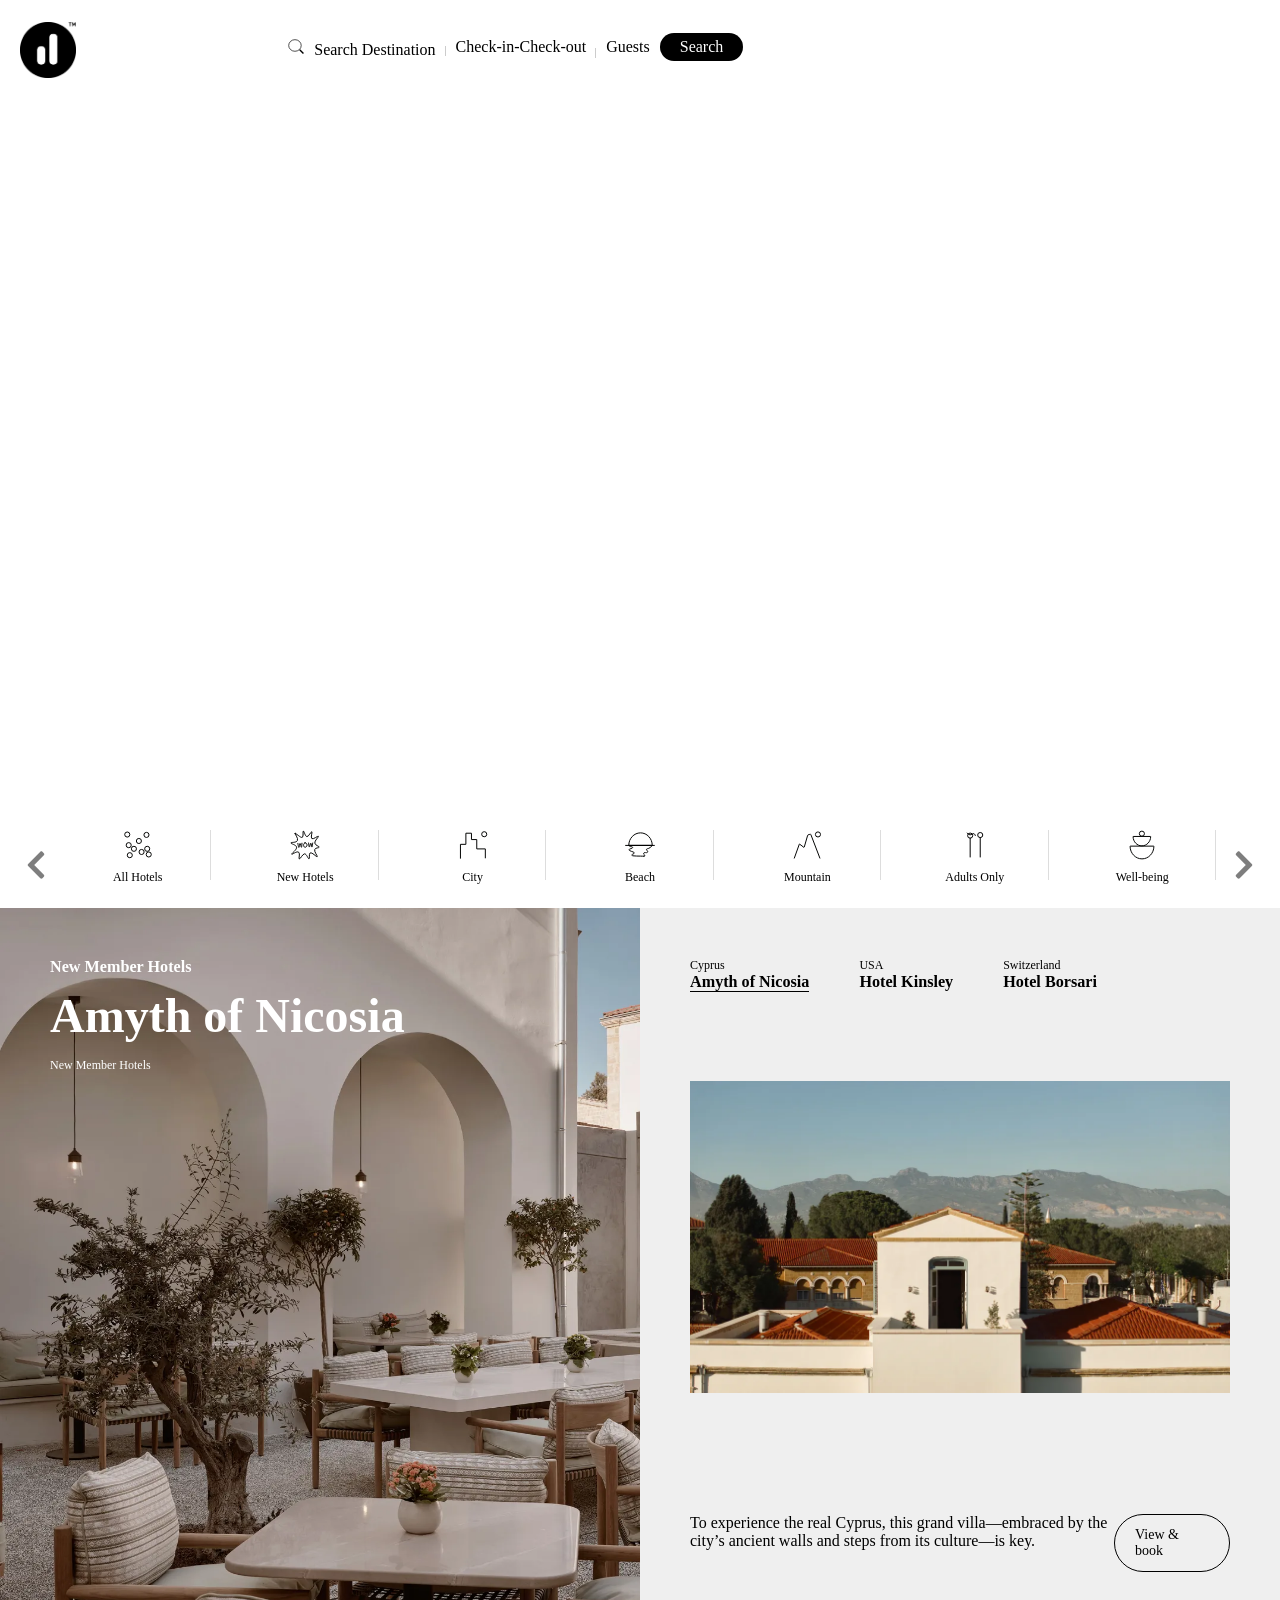
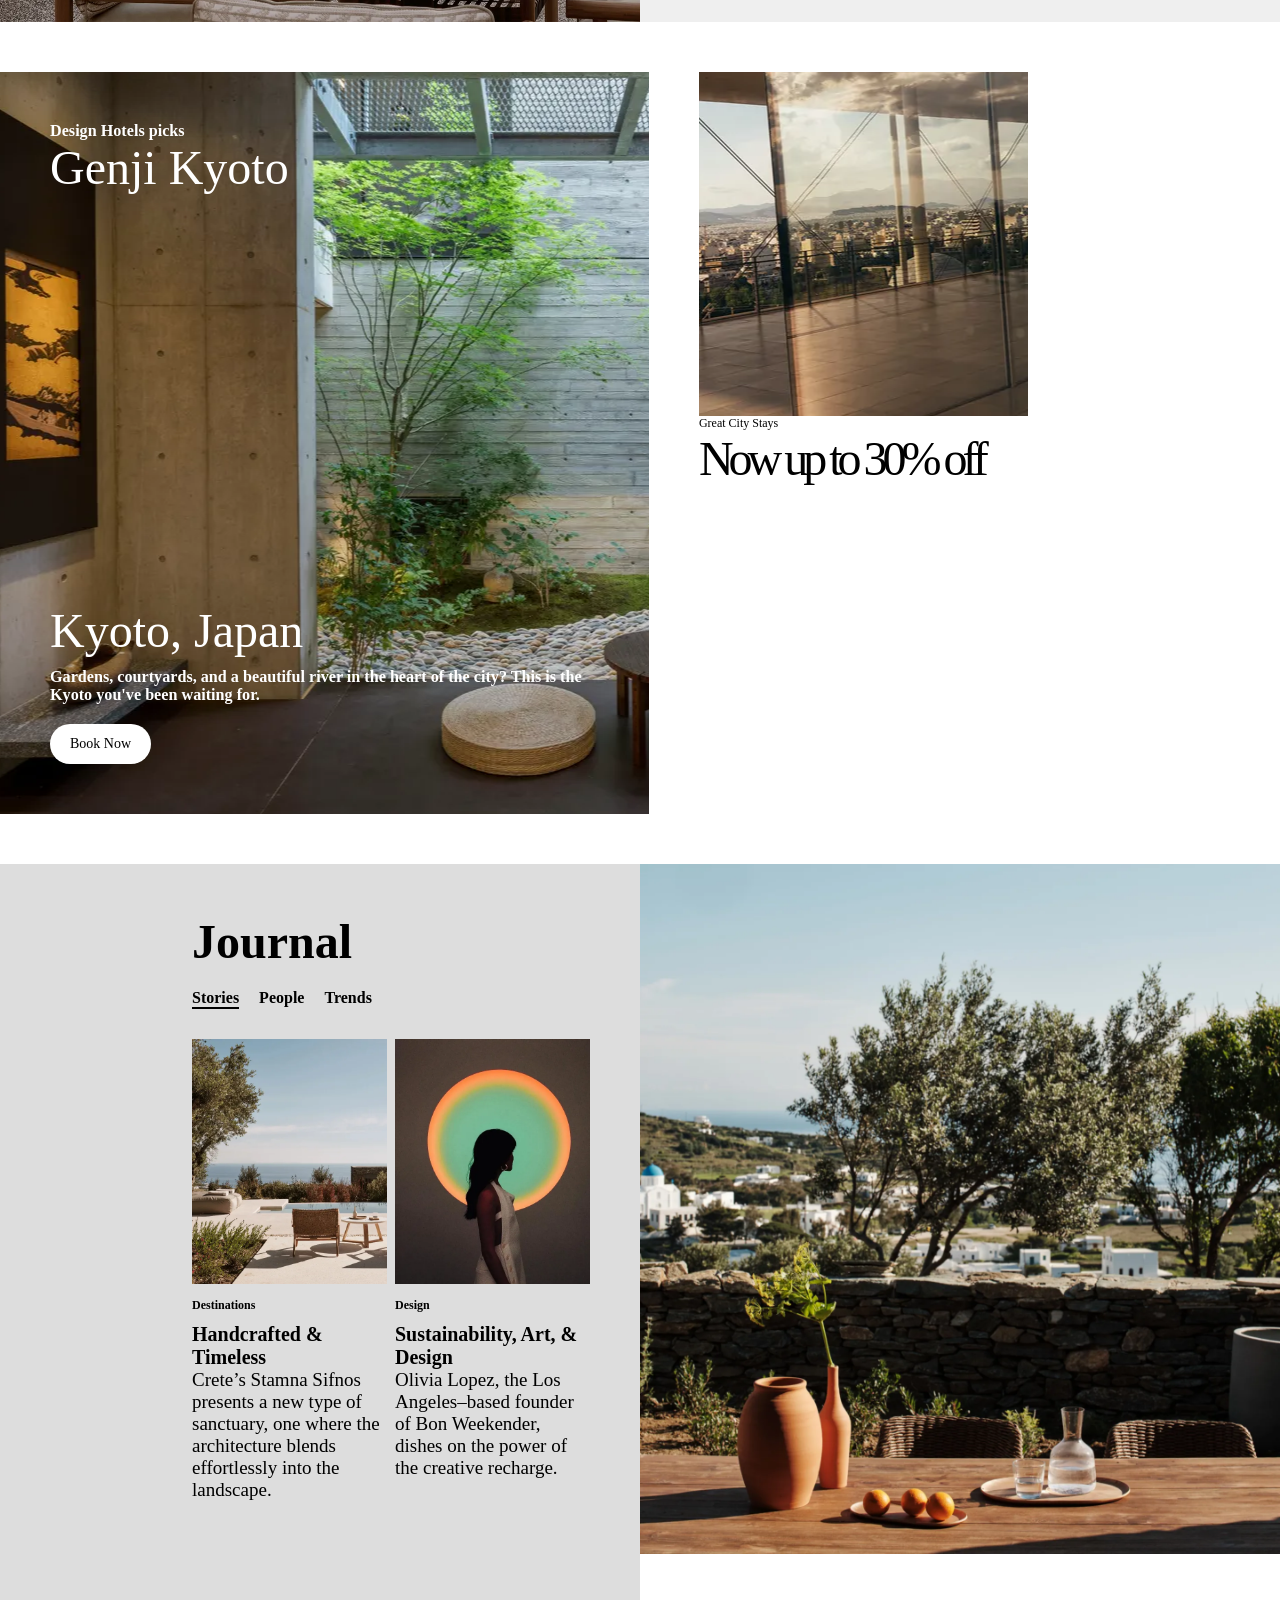
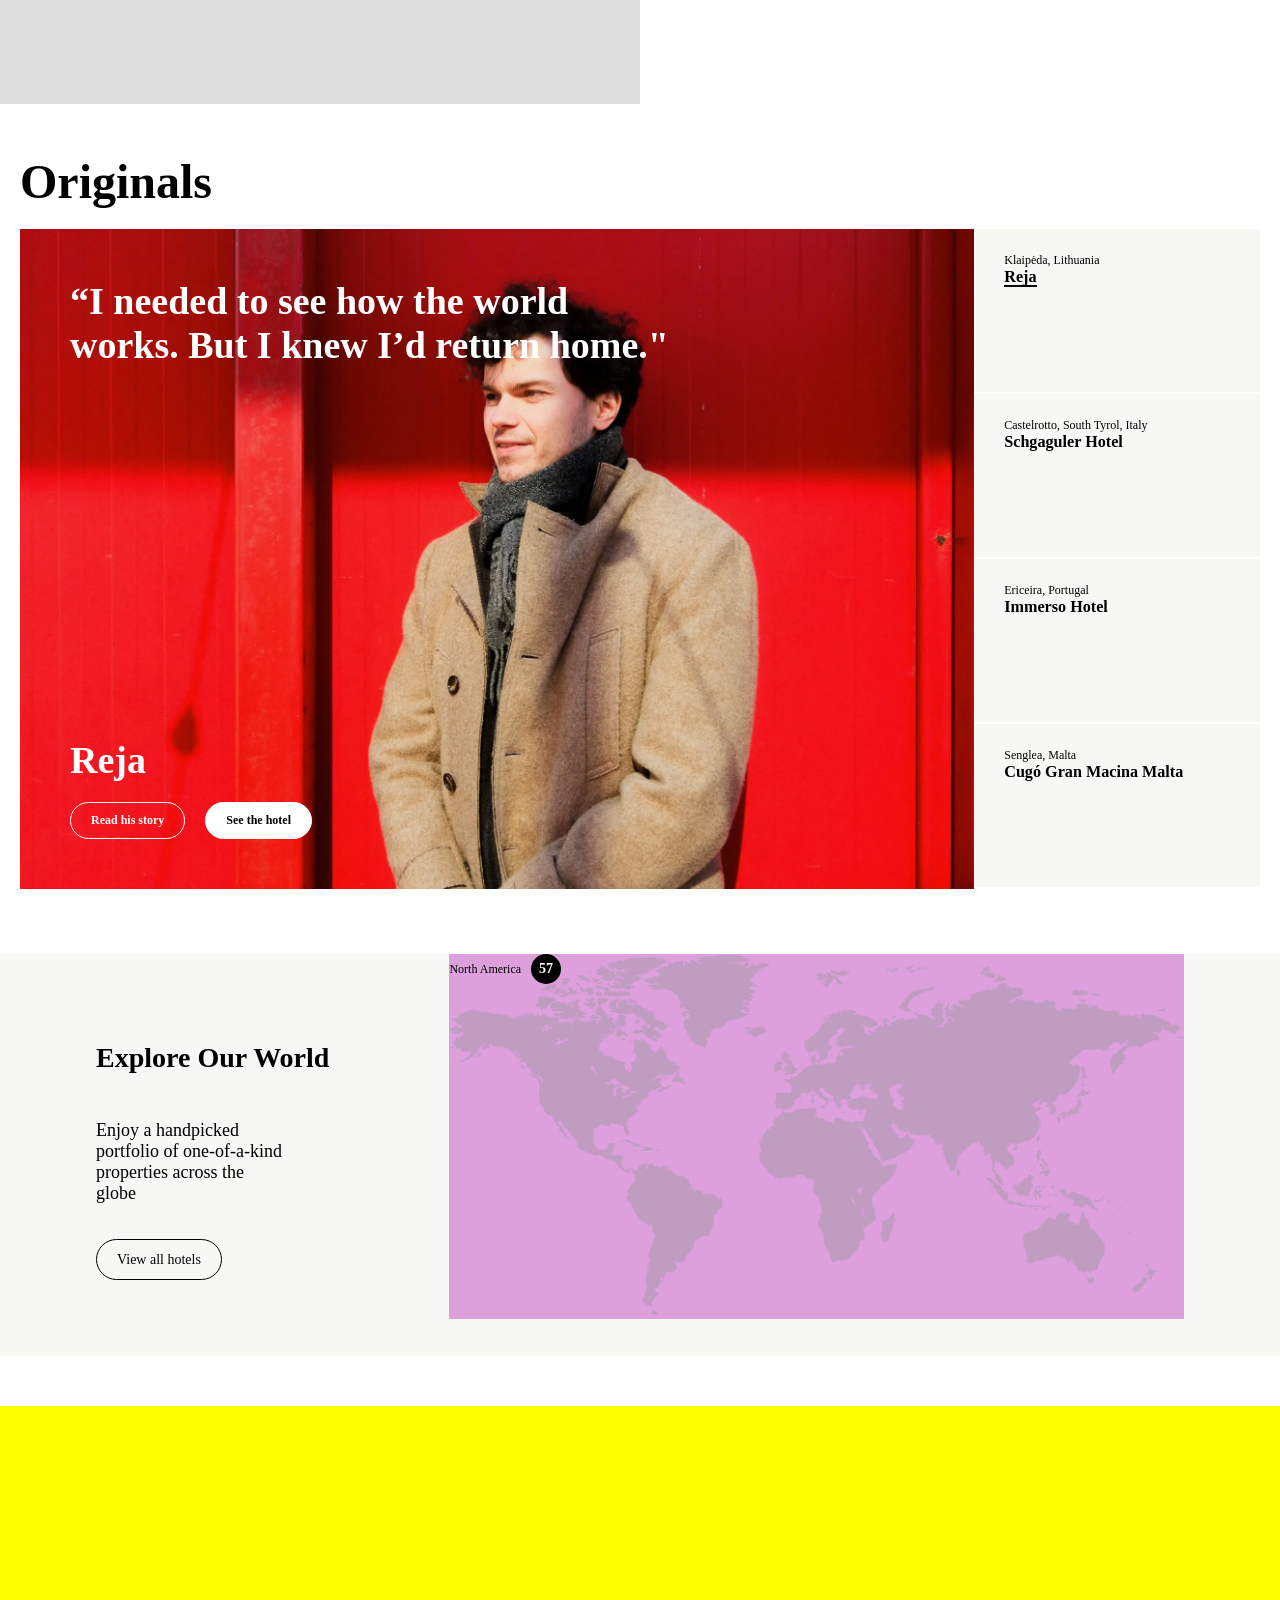
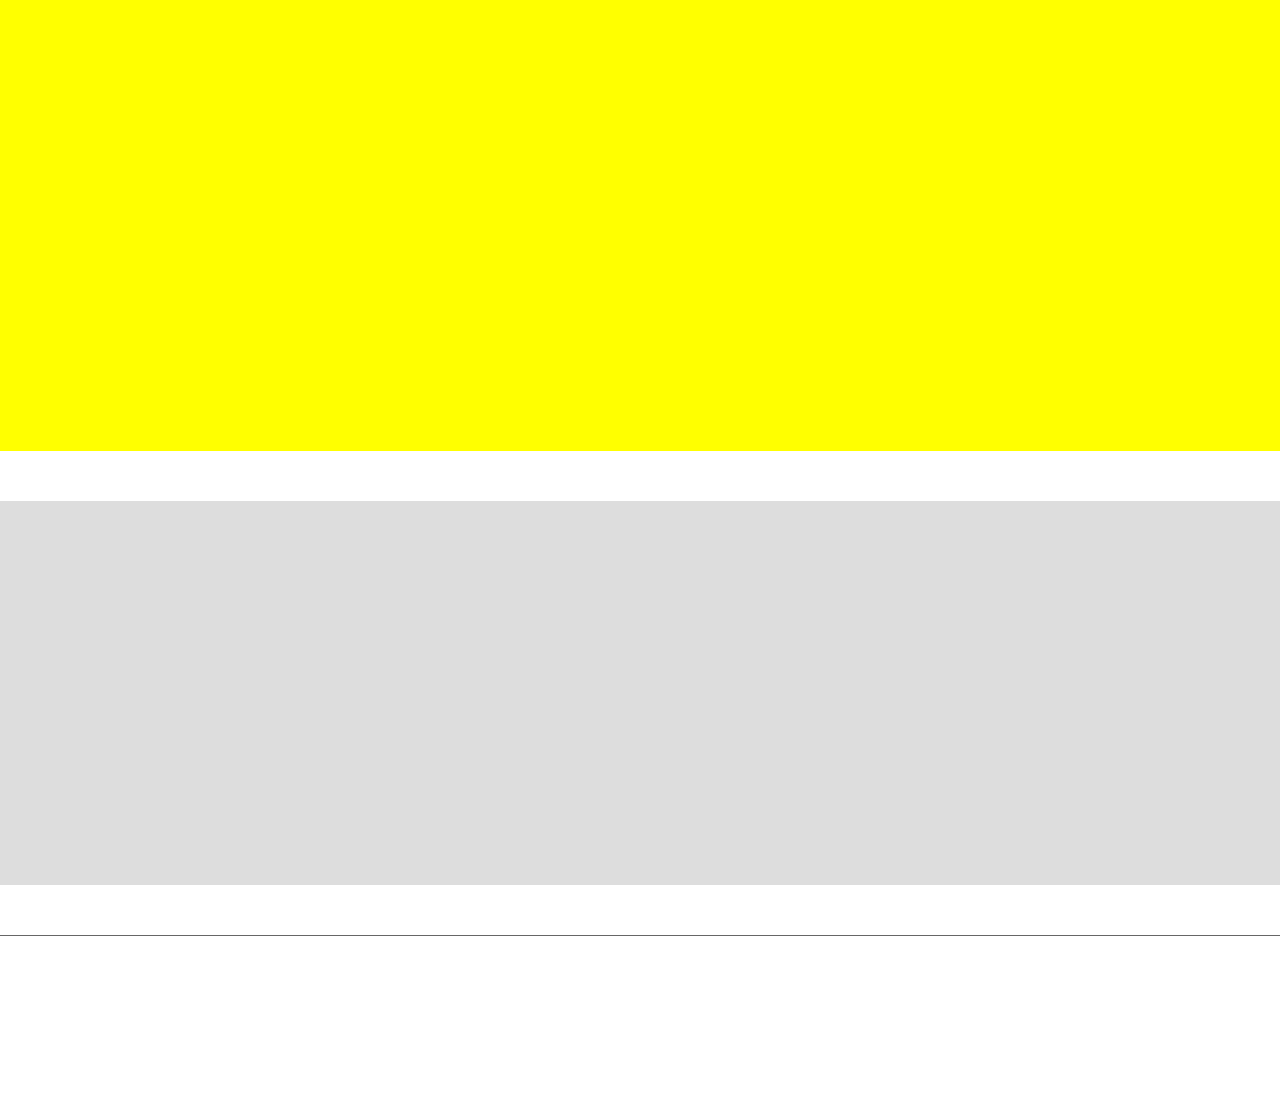
==== commit fa965d4f: "0528academy" ====
--- a/designhotelslayout/index.html
+++ b/designhotelslayout/index.html
@@ -3,19 +3,21 @@
 <head>
     <meta charset="UTF-8">
     <meta name="viewport" content="width=device-width, initial-scale=1.0">
-    <title>designhotel</title>
+    <title>디자인호텔스</title>
+    <link rel="shortcut icon" href="./favicon.ico" type="image/x-icon">
+    <link rel="icon" href="./favicon.ico" type="image/x-icon">
     <link rel="stylesheet" href="https://cdn.jsdelivr.net/npm/swiper@11/swiper-bundle.min.css" />
     <link rel="stylesheet" href="./css/style.css">
-    <link rel="shortcut icon" href="./image/favicon_5starhotel.ico" type="image/x-icon">
-    <link rel="icon" href="./image/favicon_5starhotel.ico" type="image/x-icon">
+    <script src="https://code.jquery.com/jquery-3.6.0.min.js"></script>
     <script src="https://cdn.jsdelivr.net/npm/swiper@11/swiper-bundle.min.js"></script>
+    <script src="./js/script.js" defer></script>
 </head>
 <body>
     <div id="wrap">
         <header>
             <div class="container">
                 <h1>
-                    <a href="#"><img src="./image/DH_Logo--circle.png" alt="logo"></a>
+                    <a href="#"><img src="./img/DH_Logo--circle.png" alt="logo"></a>
                 </h1>
                 <div class="searchWrap">
                     <ul>
@@ -29,44 +31,41 @@
                     <ul>
                         <li><a href="#">Hotels</a></li>
                         <li><a href="#">Offers</a></li>
-                        <li><a href="#">Journals</a></li>
-                        <li><a href="#">
-                            <svg class="login-element__icon" height="14" viewBox="0 0 14 14" width="14" xmlns="http://www.w3.org/2000/svg">
+                        <li><a href="#">Journal</a></li>
+                        <li><a href="#"><svg class="login-element__icon" height="14" viewBox="0 0 14 14" width="14" xmlns="http://www.w3.org/2000/svg">
                                 <path d="m12.5 12.5a3.25 3.25 0 1 0 -3.25-3.25 3.249 3.249 0 0 0 3.25 3.25zm0 1.625c-2.169 0-6.5 1.089-6.5 3.25v1.625h13v-1.625c0-2.161-4.331-3.25-6.5-3.25z" transform="translate(-5.5 -5.5)"></path>
-                            </svg>
-                        </a></li>
+                            </svg></a></li>
                     </ul>
-                    <button><a href="#" class="toggle-menu">
-                        <svg xmlns="http://www.w3.org/2000/svg" width="30" height="20" viewBox="0 0 30 20">
-                            <rect width="30" height="1" rx="2" fill="#fff" />
-                            <rect y="8" width="30" height="1" rx="2" fill="#fff" />
-                            <rect y="16" width="30" height="1" rx="2" fill="#fff" />
-                        </svg>
-                    </a></button>
+                    <button><a href="#" class="toggle-menu"><svg xmlns="http://www.w3.org/2000/svg" width="30" height="20" viewBox="0 0 30 20">
+  <rect width="30" height="1" rx="2" fill="#fff" />
+  <rect y="8" width="30" height="1" rx="2" fill="#fff" />
+  <rect y="16" width="30" height="1" rx="2" fill="#fff" />
+</svg>
+</a></button>
                 </nav>
             </div>
         </header>
         <div class="mainBanner">
-            <div class="video-container"> 
-                <div class="video-wrapper">
-                    <video class="data-dashjs-player" loop="" muted="" playsinline="" autoplay="">
-                        <source data-source="large" data-src="https://player.vimeo.com/progressive_redirect/playback/1071111527/rendition/1080p/file.mp4?loc=external&amp;log_user=0&amp;signature=509f7cf43f5860bdd6124da04f35662fb75990dc31abed02fedec0a290b4cf30" type="video/mp4" src="https://player.vimeo.com/progressive_redirect/playback/1071111527/rendition/1080p/file.mp4?loc=external&amp;log_user=0&amp;signature=509f7cf43f5860bdd6124da04f35662fb75990dc31abed02fedec0a290b4cf30">
-                    </video>
+            <div class="video-container">
+                                        
+            <div class="video-wrapper">
+                <video class="data-dashjs-player" loop="" muted="" playsinline="" autoplay="">
+                    
+                    <source data-source="large" data-src="https://player.vimeo.com/progressive_redirect/playback/1071111527/rendition/1080p/file.mp4?loc=external&amp;log_user=0&amp;signature=509f7cf43f5860bdd6124da04f35662fb75990dc31abed02fedec0a290b4cf30" type="video/mp4" src="https://player.vimeo.com/progressive_redirect/playback/1071111527/rendition/1080p/file.mp4?loc=external&amp;log_user=0&amp;signature=509f7cf43f5860bdd6124da04f35662fb75990dc31abed02fedec0a290b4cf30">
+                </video>
                 </div>
             </div>
             <div class="container">
                 <h2>
                     We are Design Hotels. <br>
-                    A collection of 300+ independent <br> 
-                    hotels rooted in design, locality, and 
-                    <br>culture.
+                    A collection of 300+ independent hotels rooted in  <br> design, locality, and <br> culture.
                 </h2>
             </div>
         </div>
-         <div class="slideIconimg">
-            <div class="swiper mySwiper">
+        <div class="slideIconimg">
+            <div class="swiper mySwiper1">
                 <div class="swiper-wrapper">
-                    <div class="swiper-slide swiper-slide-active">
+                            <div class="swiper-slide swiper-slide-active">
                                 <a class="box70__link" href="/hotels/">
                                     <svg id="All" xmlns="http://www.w3.org/2000/svg" xmlns:xlink="http://www.w3.org/1999/xlink" width="30" height="30" viewBox="0 0 30 30" alt="All Hotels">
                                       <defs>
@@ -89,22 +88,22 @@
 
                                     <span class="category strong box70__theme-name">All Hotels</span>
                                 </a>
-                    </div>
-                    <div class="swiper-slide swiper-slide-next">
-                        <a class="box70__link" href="/themes/new-hotels/">
-                        <svg xmlns="http://www.w3.org/2000/svg" xmlns:xlink="http://www.w3.org/1999/xlink" width="30" height="30" viewBox="0 0 30 30">
-                            <defs>
-                                <clipPath id="clip-path">
-                                    <rect id="Rectangle_446" data-name="Rectangle 446" width="30" height="30" fill="none"></rect>
-                                </clipPath>
-                            </defs>
-                            <g id="Group_2437" data-name="Group 2437" clip-path="url(#clip-path)">
-                                <path id="Path_3584" data-name="Path 3584" d="M10.179,9.793c-.641.592,3.591,4.784,2.434,7.238-1.241,2.632-6.475,1.434-6.583,2.407-.109.988,5.352,1.662,5.761,4.325.384,2.5-5.2,6.306-4.851,6.974.327.625,5.065-3.425,6.922-2.02s-.361,6.5.635,6.773c1.015.277,3.271-5.006,5.255-5.122,2.049-.119,3.58,5.349,4.531,4.954.847-.352-.335-4.7.971-5.74,1.758-1.4,6.613,4.338,7.185,3.617.507-.64-3.426-5.015-2.459-7.313.782-1.859,4.289-1.209,4.4-2.2.119-1.052-3.846-1.559-4.362-4.049-.493-2.382,4.053-6.114,3.587-6.819-.482-.731-5.067,3.462-6.539,2.3-1.539-1.218.786-6.517-.046-6.831s-3.149,4.953-4.873,4.866c-1.831-.093-2.873-5.8-3.611-5.581-.709.206.348,5.445-1,6.288C15.941,14.851,10.916,9.113,10.179,9.793Z" transform="translate(-5.206 -6.53)" fill="none" stroke="#040504" stroke-linecap="round" stroke-miterlimit="10" stroke-width="1"></path>
-                                <path id="Path_3585" data-name="Path 3585" d="M57.6,97.1c.474,3.205.8,3.972,1.023,3.964.5-.019.59-3.942,1.151-3.964s.979,3.862,1.407,3.836c.185-.011.4-.752.512-4.092" transform="translate(-49.745 -83.64)" fill="none" stroke="#040504" stroke-linecap="round" stroke-miterlimit="10" stroke-width="1"></path>
-                                <path id="Path_3586" data-name="Path 3586" d="M136.279,95.475c.279,3.228.559,4.013.781,4.019.5.012.827-3.9,1.388-3.887s.743,3.914,1.172,3.914c.185,0,.445-.727.758-4.053" transform="translate(-117.696 -82.449)" fill="none" stroke="#040504" stroke-linecap="round" stroke-miterlimit="10" stroke-width="1"></path>
-                                <path id="Path_3587" data-name="Path 3587" d="M101.073,93.948c-.856.132-1.316,1.2-1.407,1.918-.133,1.052.4,2.39,1.279,2.557.986.187,2.264-1.114,2.174-2.43C103.045,94.907,102.036,93.8,101.073,93.948Z" transform="translate(-86.058 -81.125)" fill="none" stroke="#040504" stroke-linecap="round" stroke-miterlimit="10" stroke-width="1"></path>
-                            </g>
-                        </svg>
+                            </div>
+                                <div class="swiper-slide swiper-slide-next">
+                                    <a class="box70__link" href="/themes/new-hotels/">
+<svg xmlns="http://www.w3.org/2000/svg" xmlns:xlink="http://www.w3.org/1999/xlink" width="30" height="30" viewBox="0 0 30 30">
+  <defs>
+    <clipPath id="clip-path">
+      <rect id="Rectangle_446" data-name="Rectangle 446" width="30" height="30" fill="none"></rect>
+    </clipPath>
+  </defs>
+  <g id="Group_2437" data-name="Group 2437" clip-path="url(#clip-path)">
+    <path id="Path_3584" data-name="Path 3584" d="M10.179,9.793c-.641.592,3.591,4.784,2.434,7.238-1.241,2.632-6.475,1.434-6.583,2.407-.109.988,5.352,1.662,5.761,4.325.384,2.5-5.2,6.306-4.851,6.974.327.625,5.065-3.425,6.922-2.02s-.361,6.5.635,6.773c1.015.277,3.271-5.006,5.255-5.122,2.049-.119,3.58,5.349,4.531,4.954.847-.352-.335-4.7.971-5.74,1.758-1.4,6.613,4.338,7.185,3.617.507-.64-3.426-5.015-2.459-7.313.782-1.859,4.289-1.209,4.4-2.2.119-1.052-3.846-1.559-4.362-4.049-.493-2.382,4.053-6.114,3.587-6.819-.482-.731-5.067,3.462-6.539,2.3-1.539-1.218.786-6.517-.046-6.831s-3.149,4.953-4.873,4.866c-1.831-.093-2.873-5.8-3.611-5.581-.709.206.348,5.445-1,6.288C15.941,14.851,10.916,9.113,10.179,9.793Z" transform="translate(-5.206 -6.53)" fill="none" stroke="#040504" stroke-linecap="round" stroke-miterlimit="10" stroke-width="1"></path>
+    <path id="Path_3585" data-name="Path 3585" d="M57.6,97.1c.474,3.205.8,3.972,1.023,3.964.5-.019.59-3.942,1.151-3.964s.979,3.862,1.407,3.836c.185-.011.4-.752.512-4.092" transform="translate(-49.745 -83.64)" fill="none" stroke="#040504" stroke-linecap="round" stroke-miterlimit="10" stroke-width="1"></path>
+    <path id="Path_3586" data-name="Path 3586" d="M136.279,95.475c.279,3.228.559,4.013.781,4.019.5.012.827-3.9,1.388-3.887s.743,3.914,1.172,3.914c.185,0,.445-.727.758-4.053" transform="translate(-117.696 -82.449)" fill="none" stroke="#040504" stroke-linecap="round" stroke-miterlimit="10" stroke-width="1"></path>
+    <path id="Path_3587" data-name="Path 3587" d="M101.073,93.948c-.856.132-1.316,1.2-1.407,1.918-.133,1.052.4,2.39,1.279,2.557.986.187,2.264-1.114,2.174-2.43C103.045,94.907,102.036,93.8,101.073,93.948Z" transform="translate(-86.058 -81.125)" fill="none" stroke="#040504" stroke-linecap="round" stroke-miterlimit="10" stroke-width="1"></path>
+  </g>
+</svg>
                                         <span class="category strong box70__theme-name">New Hotels</span>
                                     </a>
                                 </div>
@@ -360,67 +359,325 @@
                                         <span class="category strong box70__theme-name">Sustainable</span>
                                     </a>
                                 </div>
-                </div>
-                <div class="swiper-button-next"></div>
-                <div class="swiper-button-prev"></div>
-            </div>
+                </div>  
+            </div>
+            <a href="#" class="swiper-button-next1"><img src="./img/chevron-left-solid.svg" alt=""></a>
+            <a  href="#" class="swiper-button-prev1"><img src="./img/chevron-right-solid.svg" alt=""></a>
         </div>
         <section class="section1">
-            <div class="section1-left"></div>
-            <div class="section1-right"></div>
+            <div class="section1-left">
+              <ul class="item-contents">
+                <li class="item-content1">
+                  <a href="#">
+                    <img src="./img/01-amyth-of-nicosia.webp" alt="">
+                    <p class="h3">New Member Hotels</p>
+                    <h2 class="h1">Amyth of Nicosia</h2>
+                    <p class="category">New Member Hotels</p>
+                  </a>
+                </li>
+                 <li class="item-content1">
+                  <a href="#">
+                    <img src="./img/01-hotel-kinsley.webp" alt="">
+                    <p class="h3">New Member Hotels</p>
+                    <h2 class="h1">AHotel Kinsley </h2>
+                    <p class="category">Kingston, New York, USA</p>
+                  </a>
+                </li>
+                 <li class="item-content1">
+                  <a href="#">
+                    <img src="./img/01-dh-hotel-borsari.webp" alt="">
+                    <p class="h3">New Member Hotels</p>
+                    <h2 class="h1">Hotel Borsari </h2>
+                    <p class="category">Martigny, Switzerland</p>
+                  </a>
+                </li>
+              </ul>
+            </div>
+            <div class="section1-right">
+              <div class="section1-right-tabBox section-tabBox">
+                <ul>
+                  <li class="active">
+                    <a href="#">
+                      <p class="category">Cyprus</p>
+                      <p class="h3">Amyth of Nicosia</p>
+                    </a>
+                  </li>
+                  <li>
+                    <a href="#">
+                      <p class="category">USA</p>
+                      <p class="h3">Hotel Kinsley</p>
+                    </a>
+                  </li>
+                  <li>
+                    <a href="#">
+                      <p class="category">Switzerland</p>
+                      <p class="h3">Hotel Borsari</p>
+                    </a>
+                  </li>
+                </ul>
+              </div>
+              <div class="section1-right-imgBox">
+                <div class="img1"><img src="./img/02-amyth-of-nicosia.webp" alt=""></div>
+                <div class="img2"><img src="./img/02-hotel-kinsley.webp" alt=""></div>
+                <div class="img3"><img src="./img/02-dh-hotel-borsari.webp" alt=""></div>
+              </div>
+              <div class="section1-right-txtBox">
+                <div class="textWrap">
+                  <p class="text1">To experience the real Cyprus, this grand villa—embraced by the city’s ancient walls and steps from its culture—is key.</p>
+                  <p class="text2">
+                    The Catskill Mountains area just got a new Upstate New York gem—four, in fact. Hotel Kinsley is a village of wonder.
+
+                  </p>
+                  <p class="text3">
+                    Set amid Roman ruins and thermal baths in buzzing Martigny, this ancient-meets-contemporary wonder is Switzerland at its best.
+                  </p>
+                </div>
+                <a href="#" class="btn">View & book</a>
+              </div>
+            </div>
         </section>
         <section class="section2">
-            <div class="section2-left"></div>
+            <div class="section2-left">
+              <div class="section2-leftTop-text">
+                <div class="h3">Design Hotels picks</div>
+                <div class="h1">Genji Kyoto</div>
+              </div>
+              <div class="section2-leftBot-text">
+                  <div class="h1">Kyoto, Japan</div>
+                  <div class="h3">Gardens, courtyards, and a beautiful river in the heart of the city?
+This is the Kyoto you've been waiting for.</div>
+                  <div class="btn">Book Now</div>
+                
+              </div>
+            </div>
             <div class="section2-right">
                 <div class="section2-row1">
                     <div class="section2-imgbox"></div>
-                    <div class="section2-txtbox"></div>
-                </div>
-                <div class="section2-row2">
+                    <div class="section2-txtbox">
+                        <div class="category">Great City Stays</div>
+                        <div class="h1">Now up to 30% off</div>
+                    </div>
+                </div>
+                 <div class="section2-row2">
                     <div class="section2-imgbox"></div>
-                    <div class="section2-txtbox"></div>
+                    <div class="section2-txtbox">
+                        <div class="category">Art & Culture</div>
+                        <div class="h1">Stay Where <br> Creativity Thrives</div>
+                    </div>
                 </div>
             </div>
         </section>
         <section class="section3">
             <div class="section3-left">
-                <div class="section3-left-box"></div>
-            </div>
-            <div class="section3-right"></div>
+                <div class="section3-left-box">
+                  <h2 class="h1">Journal</h2>
+                  <div class="tab">
+                    <ul>
+                      <li class="active"><a href="#">Stories</a></li>
+                      <li><a href="#">People</a></li>
+                      <li><a href="#">Trends</a></li>
+                    </ul>
+                  </div>
+                  
+                  <div class="contentBox">
+                    <div class="contentText">
+                      <div>
+                        <div class="contentTextLeft">
+                          <img src="./img/culture-journal-box-stamna-sifnos.webp" alt="">
+                          <h4>Destinations</h4>
+                          <h3>Handcrafted & Timeless</h3>
+                          <p>Crete’s Stamna Sifnos presents a new type of sanctuary, one where the architecture blends effortlessly into the landscape.</p>
+                        </div>
+                        <div class="contentTextRight">
+                          <img src="./img/culture-journal-box-olivia-lopez.webp" alt="">
+                          <h4>Design</h4>
+                          <h3>Sustainability, Art, & Design</h3>
+                          <p>Olivia Lopez, the Los Angeles–based founder of Bon Weekender, dishes on the power of the creative recharge.</p>
+                        </div>
+                      </div>
+                    </div>
+                    <div class="contentText">
+                      <div>
+                        <div class="contentTextLeft">
+                          <img src="./img/culture-journal-box-mansour-brothers.webp" alt="">
+                          <h4>Originals</h4>
+                          <h3>Hometown Heroes</h3>
+                          <p>With the Granger Hotel Gaslamp Quarter, Alvin and Kevin Mansour have created a living love letter to their beloved San Diego.</p>
+                        </div>
+                        <div class="contentTextRight">
+                          <img src="./img/culture-journal-box-sbokou-sisters.webp" alt="">
+                          <h4>Originals</h4>
+                          <h3>Recreating Crete</h3>
+                          <p>Fearless sisters Agapi and Costantza Sbokou give “authenticity” new meaning at Phāea Cretan Malia.</p>
+                        </div>
+                      </div>
+                    </div>
+                    <div class="contentText">
+                      <div>
+                        <div class="contentTextLeft">
+                          <img src="./img/ff25-dh-promo-box-images.webp" alt="">
+                          <h4>Further</h4>
+                          <h3>Futher Forecast 2025 is Here!</h3>
+                          <p>See how your desire to form deeper connections has given rise to micro-communities that are reshaping travel.</p>
+                        </div>
+                        <div class="contentTextRight">
+                          <img src="./img/jo-further-community.webp" alt="">
+                          <h4>Further</h4>
+                          <h3>Why Community Matters</h3>
+                          <p>A desire for a deeper sense of community is shaping the future of travel</p>
+                        </div>
+                      </div>
+                    </div>
+                  </div> 
+                </div>
+            </div>
+            <div class="section3-right">
+              <ul class="item-contents">
+                <li><img src="./img/culture-journal-box-stories-kv.webp" alt=""></li>
+                <li><img src="./img/culture-journal-box-people-kv.webp" alt=""></li>
+                <li>
+                  <video src="./img/e44507ea-5a2885fd.mp4" autoplay muted width="100%"></video>
+                </li>
+              </ul>
+              
+            </div>
         </section>
         <section class="section4">
-            <div class="section4-imgBox"></div>
-            <div class="section4-txtBox">
-                <div class="textBox"></div>
-                <div class="textBox"></div>
-                <div class="textBox"></div>
-                <div class="textBox"></div>
-            </div>
+          <div class="container">
+            <h2 class="h1">Originals</h2>
+            <div class="section4flex">
+              <div class="section4-imgBox">
+                <div class="section4-img1 section4-img">
+                  <div class="section4TextWrap">
+                    <h2>“I needed to see how the world <br>works. But I knew I’d return home."</h2>
+                    <div class="section4BotWrap">
+                      <h2 class="h1">Reja</h2>
+                      <div class="section4ButtonWrap">
+                        <a href="#">Read his story</a>
+                        <a href="#">See the hotel</a>
+                      </div>
+                    </div>
+                  </div>
+                </div>
+                <div class="section4-img2 section4-img">
+                  <div class="section4TextWrap">
+                    <h2>“We wanted to create a place that <br>inspires guests to live a better life. <br>So, we focused on simplicity.” </h2>
+                    <div class="section4BotWrap">
+                      <h2 class="h1">Schgaguler Hotel</h2>
+                      <div class="section4ButtonWrap">
+                        <a href="#">Read their story</a>
+                        <a href="#">See the hotel</a>
+                      </div>
+                    </div>
+                  </div>
+                </div>
+                <div class="section4-img3 section4-img">
+                  <div class="section4TextWrap">
+                    <h2>“Throughout my life, I’ve seen how <br>surfing can transform local <br>communities.” </h2>
+                    <div class="section4BotWrap">
+                      <h2 class="h1">Immerso Hotel</h2>
+                      <div class="section4ButtonWrap">
+                        <a href="#">Read their story</a>
+                        <a href="#">See the hotel</a>
+                      </div>
+                    </div>
+                  </div>
+                </div>
+                <div class="section4-img4 section4-img">
+                  <div class="section4TextWrap">
+                    <h2>“Our goal was to take an already <br>extraordinary property and elevate <br>it through incredible experiences.” </h2>
+                    <div class="section4BotWrap">
+                      <h2 class="h1">Cugó Gran Macina Malta</h2>
+                      <div class="section4ButtonWrap">
+                        <a href="#">Read his story</a>
+                        <a href="#">See the hotel</a>
+                      </div>
+                    </div>
+                  </div>
+                </div>
+              </div>
+              <div class="section4-txtBox">
+                  <div class="textBox">
+                    <a href="#">
+                      <p class="category">Klaipėda, Lithuania</p>
+                      <span class="h3 active">Reja</span>
+                    </a>
+                  </div>
+                  <div class="textBox">
+                    <p class="category">Castelrotto, South Tyrol, Italy</p>
+                    <span class="h3">Schgaguler Hotel</span>
+                  </div>
+                  <div class="textBox">
+                    <p class="category">Ericeira, Portugal</p>
+                    <span class="h3">Immerso Hotel</span>
+                  </div>
+                  <div class="textBox">
+                    <p class="category">Senglea, Malta</p>
+                    <span class="h3">Cugó Gran Macina Malta</span>
+                  </div>
+              </div>
+            </div>
+          </div>
         </section>
         <section class="section5">
-            <div class="section5-text"></div>
-            <div class="section5-img"></div>
+            <div class="section5Margin">
+              <div class="section5-text">
+                <h2>Explore Our World</h2>
+                <p>Enjoy a handpicked <br>portfolio of one-of-a-kind <br>properties across the <br>globe</p>
+                <div><a href="#" class="btn">View all hotels</a></div>
+              </div>
+              <div class="section5-img">
+                <img src="./img/world.webp" alt="세계지도">
+                <div class="na">
+                  <a href="#">
+                    <p>North America</p>
+                    <h3>57</h3>
+                  </a>
+                </div>
+              </div>
+            </div>
         </section>
-        <section class="section6">
-
-        </section>
-        <section class="section7">
-
-        </section>
+        <section class="section6"></section>
+        <section class="section7"></section>
         <footer>
             <div class="container"></div>
         </footer>
     </div>
 
-    <script>
-        var swiper = new Swiper(".mySwiper", {
-            slidesPerView: 11,
+     <script>
+        var swiper = new Swiper(".mySwiper1", {
+            slidesPerView: 4,
             spaceBetween: 10,
+            loop:true,
+            autoplay: {
+              delay: 5000,
+            },
             navigation: {
-            nextEl: ".swiper-button-next",
-            prevEl: ".swiper-button-prev",
+                nextEl: ".swiper-button-next1",
+                prevEl: ".swiper-button-prev1",
+            },
+            breakpoints: {
+        
+                768: {
+                  slidesPerView:5,  //브라우저가 768보다 클 때
+                  spaceBetween: 20,
+                },
+                1024: {
+                  slidesPerView: 7,  //브라우저가 1024보다 클 때
+                  spaceBetween: 20,
+                },
+                1386: {
+                  slidesPerView:10,  //브라우저가 1024보다 클 때
+                  spaceBetween: 20,
+                },
+                 1600: {
+                  slidesPerView:11,  //브라우저가 1024보다 클 때
+                  spaceBetween: 20,
+                },
             },
         });
-    </script>
+  </script>
+
+
 </body>
 </html>
--- a/designhotelslayout/css/style.css
+++ b/designhotelslayout/css/style.css
@@ -1,19 +1,29 @@
-* {
-    margin: 0; padding: 0;
-}
-li {list-style: none;}
-a {text-decoration: none; color: #222;}
-
+*{margin: 0;padding: 0;}
+li{list-style: none; color:#000}
+a{text-decoration: none;}
+img{width: 100%;}
+.h3{
+    color: #fff;
+    font-size:1.01em;
+    font-weight: bold;
+}
+.h1{
+    color: #fff;
+    font-size: 3em;
+
+}
+.category{
+    color: #fff;
+    font-size: .75em;
+}
 .container{
     width: 1536px;
     height: inherit;
-    background: rgba(0, 0, 0, .2);
+    /* background: rgba(0, 0, 0, .3); */
     margin: 0 auto;
 }
-#wrap{
-    width: 100%;
-}
-
+
+#wrap{width: 100%;}
 header{
     width: 100%;
     height: 100px;
@@ -28,15 +38,11 @@
     align-items: center;
     height: 100px;
 }
-
 header .container h1{
     width: 56px;
     height: 56px;
 }
-header .container h1 img{
-    width: 100%;
-}
-
+header .container h1 img{width: 100%}
 header .container .searchWrap{
     height: 52px;
     background: #fff;
@@ -46,24 +52,11 @@
 }
 header .container .searchWrap ul{
     display: flex;
-    /* height: 52px; */
     align-items: center;
+/*     height: 52px; */
     margin-top: 5px;
 }
-header .container .searchWrap ul li{}
-header .container .searchWrap ul li:first-child a{
-    padding-left: 26px;
-}
-header .container .searchWrap ul li:first-child a::before{
-    width: 16px;
-    height: 16px;
-    content: "";
-    background: url(../image/search.svg) no-repeat;
-    background-size: 100%;
-    display: inline-block;
-    margin-right: 10px;
-}
-
+header .container .searchWrap ul li:first-child a{padding-left: 26px; }
 header .container .searchWrap ul li:last-child a{
     display: inline-block;
     padding: 5px 20px;
@@ -71,61 +64,58 @@
     color: #fff;
     border-radius: 20px;
 }
+header .container .searchWrap ul li:first-child a::before{
+    width: 16px;
+    height: 16px;
+    content:"";
+    background: url(../img/search.svg) no-repeat;
+    background-size: 100%;
+    display: inline-block;
+    margin-right: 10px;
+    margin-top: 3px;
+ }
 header .container .searchWrap ul li a{
     display: block;
     padding: 0 10px;
-    color: #222;
+    color: #000;
+    position: relative;
     text-decoration: none;
-    position: relative;
-    top: -2px;
-}
-header .container .searchWrap ul li a.leftLine::after{
-    position: absolute;
-    content: "";
-    width: 1px;
-    height: 15px;
-    background: #999;
-    right: 0;
-    top: 5px;
-}
-
+    top: -2px
+}
+header .container .searchWrap ul li a.leftLine:after{
+   position: absolute;
+   content:"";
+   width: 1px;
+   height: 10px;
+   background: #ccc; 
+   top: 10px;
+   right: 0;
+}
 header .container nav{
-    /* background: gainsboro; */
-    /* width: 200px; */
-    /* height: 52px; */
-    display: flex;
-}
-header .container nav ul{
-    display: flex;
-}
-header .container nav ul>li{
-    /* line-height: 1; */
-}
-header .container nav ul>li>a{
-    color: #fff;
+    display: flex;
+}
+header .container nav ul{display: flex;}
+header .container nav ul>li{}
+header .container nav ul>li>a{ color: #fff;
     padding: 0 20px;
 }
-header .container nav ul>li>a svg{ fill: #fff;}
-
+header .container nav ul>li>a svg{fill:#fff}
 header .container nav button{
     background: none;
-    border:none;
     padding: 0;
+    border: none;
     height: 30px;
-    margin-left: 20px;
-}
-header .container nav button a{}
-header .container nav button a svg{}
+    margin-left: 10px;
+}
 
 .mainBanner{
     width: 100%;
     height: 90vh;
-    /* background: yellowgreen; */
     overflow: hidden;
 }
 .video-container{}
-.video-wrapper {
-    width: 100%;
+.video-wrapper{
+    width:100%;
     max-width: 1920px;
     margin: 0 auto;
     z-index: -1;
@@ -145,195 +135,474 @@
     transform: translateY(-50%);
     color: #fff;
 }
-
 .slideIconimg{
     width: 100%;
     height: 58px;
-    background: pink;
-    margin-top: 10px;
+    padding-top:20px;
+    position: relative;
+    padding-bottom: 20px;
+}
+.mySwiper1{
+    width: 90%;
+    margin: 0 auto;
 }
 .swiper-slide{}
+.swiper-button-next1{
+    position: absolute;
+    top:40%;
+    left: 2%;
+    width: 20px;
+    opacity: .5;
+    
+}
+.swiper-button-prev1{
+    position: absolute;
+    top:40%;
+    right: 2%;
+    width: 20px;
+     opacity: .5;
+}
 .swiper-slide>a{
     display: flex;
     flex-direction: column;
     text-align: center;
-    /* align-items: center; 얘도 작동함! */
-    background: red;
+    color: #000;
+    position: relative;
+    transition: .5s;
+}
+
+.swiper-slide:not(:last-child)>a:after{
+    content:"";
+    position: absolute;
+    top: 0;
+    right: 0;
+    width: 1px;
+    height: 50px;
+    background: #ddd;
+
 }
 .swiper-slide>a>svg{
-    margin: 0 auto;
+    margin: 0 auto 10px auto;
+}
+.swiper-slide>a:hover{
+    opacity: .5;
 }
 .swiper-slide>a>span{
     font-size: 12px;
-    font-weight: bold;
-}
-
-section{
-    margin-bottom: 50px;
-}
-
+    color: #000;
+}
+section{margin-bottom: 50px;}
 .section1{
     width: 100%;
     display: flex;
-    background: palegoldenrod;
     justify-content: center;
-    margin-top: 40px;
 }
 .section1-left{
     width: 768px;
     height: 714px;
-    background: rgb(250, 155, 155);
-}
+    overflow: hidden;
+}
+.section1-left>ul{width: 100%; height: 100%; position: relative;}
+.section1-left>ul>li{width: 100%; height: 100%;
+    position: absolute;
+    display: none;
+}
+.section1-left>ul>li:first-child{
+    display: block
+}
+.section1-left>ul>li>a{position: relative; width: 100%; height: 100%}
+.section1-left>ul>li>a>img{
+    position: absolute; 
+    z-index: 1; 
+    width: 768px;
+    height: 714px;
+    left: 0;
+    top: 0;
+}
+.section1-left>ul>li>a>.h3{
+    position: absolute;
+    top: 50px;
+    left:50px;
+    z-index: 2;
+    width: 300px;
+} 
+.section1-left>ul>li>a>.h1{
+    position: absolute;
+    width: 550px;
+    top: 80px;
+    left:50px;
+    z-index: 2;
+}
+.section1-left>ul>li>a>.category{
+    position: absolute;
+    width: 300px;
+    top: 150px;
+    left:50px;
+    z-index: 2;
+}
+
 .section1-right{
     width: 768px;
     height: 714px;
-    background: rgb(155, 236, 250);
-}
-
+    background: rgb(239, 239, 239);
+    padding: 50px;
+    box-sizing: border-box;  
+    display: flex;
+    flex-direction: column;
+    justify-content: space-between;
+}
+.section1-right-tabBox{height: 48px;}
+.section1-right-tabBox>ul{
+    display: flex;
+}
+.section1-right-tabBox>ul li{margin-right: 50px;}
+.section1-right-tabBox>ul li.active{
+    border-bottom: 1px solid #000;
+}
+.section1-right-tabBox>ul p{color: #000}
+.section1-right-imgBox{height: 358px; position: relative;}
+.section1-right-imgBox>div{
+    position: absolute;
+    display: none;
+}
+.section1-right-imgBox>.img1{
+    display: block;
+}
+.section1-right-txtBox{
+    display: flex;
+    justify-content: space-between;
+}
+.textWrap{position: relative; width: 80%}
+.textWrap>p{position: absolute; display: none;}
+.textWrap>.text1{display: block;}
+.btn{
+    border: 1px solid #000;
+    padding: 12px 20px;
+    border-radius: 40px;
+    color: #000;
+    font-size: 14px;
+}
 .section2{
-    width: 100%;
-    display: flex;
-    background: palegoldenrod;
+     width: 100%;
+    display: flex;
     justify-content: center;
 }
 .section2-left{
     width: 768px;
     height: 742px;
-    background: purple;
+    background: url(../img/gs-genji-kyoto.webp) no-repeat center center;
+    padding: 50px;
+    box-sizing: border-box;
+    display: flex;
+    flex-direction: column;
+    justify-content: space-between;
+}
+.section2-leftBot-text>.h3{margin: 10px 0 20px;}
+.section2-leftBot-text>.btn{
+    background: #fff;
+    color: #000;
+    border: none;
+    float:left;
 }
 .section2-right{
     width: 768px;
     height: 742px;
-    background: rgb(253, 151, 253);
-}
-.section2-row1{
-    padding: 0 0 25px 50px;
-    box-sizing: border-box;
-    display: flex;
-    justify-content: space-between;
-}
-.section2-row2{
-    padding: 25px 0 0 50px;
-    box-sizing: border-box;
-    display: flex;
-    justify-content: space-between;
-}
-.section2-imgbox{
+}
+.section2-row1{padding: 0 0 25px 50px; 
+    display: flex; justify-content: space-between;}
+.section2-row2{padding: 25px 0 0 50px; 
+    display: flex; justify-content: space-between;}
+.section2-row1 .section2-imgbox{
     width: 329px;
     height: 344px;
-    background: skyblue;
+    background: url(../img/ss-urban-offers.webp) no-repeat center center;
+}
+.section2-row2 .section2-imgbox{
+    width: 329px;
+    height: 344px;
+    background: url(../img/ss-art-and-culture.webp) no-repeat center;
 }
 .section2-txtbox{
     width: 329px;
     height: 344px;
-    background: rgb(67, 101, 114);
-    padding-top: 25px;
-    box-sizing: border-box;
-}
-
+}
+.section2-txtbox .category{color: #000}
+.section2-txtbox .h1{
+    color: #000;
+    letter-spacing: -5px;
+}
 .section3{
     width: 100%;
-    height: 853px;
+    height: 840px;
     display: flex;
 }
 .section3-left{
     width: 50%;
-    height: 100%;
+    height: inherit;
     background: #ddd;
+}
+.section3-left .h1{color: #000; margin-bottom: 20px;}
+.section3-left .tab>ul{display: flex; margin-bottom: 30px;}
+.section3-left .tab>ul>li{ margin-right: 20px;}
+.section3-left .tab>ul>li.active{
+    border-bottom: 2px solid #000
+}
+.section3-left .tab>ul>li a{
+    font-weight: bold;
+    color: #000
+}
+
+.contentBox{ position: relative;}
+.contentBox >div{
+    display: none;
+    position: absolute;
+}
+.contentBox >div:first-child {display: block;}
+.contentBox >div>div{
+    display: flex;
+    width: 100%;
+    justify-content: space-between;
+
+}
+.contentBox >div>div>div{
+    width: 49%;
+}
+.contentBox >div>div>div>img{width: 100%}
+.contentBox >div>div>div>h4{font-size: 12px;margin-top: 10px;}
+.contentBox >div>div>div>h3{font-size: 20px;margin-top: 10px;}
+.contentBox >div>div>div>p{
+    font-size: 19px;
 }
 .section3-right{
     width: 50%;
-    height: 100%;
-    background: #855a5a;
+    height: inherit;
+}
+.section3-right>ul{
+    width: 100%;
+    height: 840px;
+    position: relative;
+    overflow: hidden;
+}
+.section3-right>ul>li{
+    position: absolute;
+    display: none;
+}
+.section3-right>ul>li:first-child{
+    display: block;
 }
 .section3-left-box{
     margin-left: 96px;
-    padding: 50px 50px 50px 96px; 
-    box-sizing: border-box;
-    width: 856px;
-    height: 850px;
-    background: rgb(248, 248, 185);
-}
+    padding: 50px 50px 50px 96px;
+    box-sizing: border-box; 
+}
+
+
+
 
 .section4{
-    height: 660px;
-    margin: 0 88.5px 50px;
-    padding: 0 96px;
-    background: rgb(196, 64, 64);
-    display: flex;
-}
+    margin: 0 auto;
+    height: 800px;
+    /* background: red; */
+}
+.section4flex{
+    display: flex;
+}
+.section4 .h1{
+    color: #000;
+    margin-bottom: 20px;
+}
+
 .section4-imgBox{
     width: 1182px;
     height: 660px;
-    background: #000;
-}
+    position: relative;
+}
+.section4-imgBox .section4-img{
+    width: 100%;
+    height: 100%;
+    padding: 50px;
+    box-sizing: border-box;
+    position: absolute;
+    display: none;
+}
+.section4-imgBox>.section4-img:nth-child(1){
+    display: block;
+}
+.section4-imgBox .section4-img1{
+    background: url(../img/reja_kv.webp) no-repeat center center/cover;
+}
+.section4-imgBox .section4-img2{
+    background: url(../img/originals-schgaguler-1.webp) no-repeat center center/cover;
+}
+.section4-imgBox .section4-img3{
+    background: url(../img/mbo_immerso.webp) no-repeat center center/cover;
+}
+.section4-imgBox .section4-img4{
+    background: url(../img/dh-mbo-samuel-santos.webp) no-repeat center center/cover;
+}
+.section4TextWrap{
+    display: flex;
+    flex-direction: column;
+    justify-content: space-between;
+    height: 100%;
+}
+.section4TextWrap h2{
+    font-size: 38px; 
+    color: #fff;
+}
+.section4TextWrap .section4BotWrap .h1{
+    color: #fff;
+}
+.section4TextWrap .section4BotWrap .section4ButtonWrap {
+    display: flex;
+}
+.section4TextWrap .section4BotWrap .section4ButtonWrap a{
+    color: #fff;
+    border: 1px solid #fff;
+    padding: 10px 20px;
+    border-radius: 30px;
+    margin-right: 20px;
+    font-size: 12px;
+    font-weight: bold;
+}
+.section4TextWrap .section4BotWrap .section4ButtonWrap a:last-child{
+    color: #000;
+    background: #fff;
+}
+
+
 .section4-txtBox{
     width: 354px;
     height: 660px;
-    background: lemonchiffon;
 }
 .section4-txtBox .textBox{
     width: 100%;
     height: 163px;
     padding: 24px 30px;
     box-sizing: border-box;
-    background: tomato;
+    background: #f7f7f4;
+}
+.section4-txtBox .textBox p, .section4-txtBox .textBox span{
+    color: #000;
+}
+.section4-txtBox .textBox p:nth-child(2){margin-top: 20px;}
+.section4-txtBox .textBox span.active{
+    border-bottom: 2px solid #000;
 }
 .section4-txtBox .textBox:not(:last-child){
     margin-bottom: 2px;
 }
 
+
+
+
 .section5{
-    margin: 0 110px 50px;
-    display: flex;
-    height: 494px;
+    height: auto;
+    background: #f7f7f4;
+}
+.section5 .section5Margin{
+    margin: 0 110 50px;
+    height: 100%;
+    display: flex;
     padding: 0 96px;
-    background: yellowgreen;
     justify-content: space-between;
 }
 .section5-text{
     width: 472px;
     height: 402px;
-    background: burlywood;
-}
-.section5-img {
+    padding: 88px 30px 88px 0;
+    box-sizing: border-box;
+    display: flex;
+    flex-direction: column;
+    justify-content: space-between;
+}
+.section5-text h2{font-size: 28px;}
+.section5-text p{font-size: 18px;}
+
+.section5-img{
     width: 1004px;
     height: inherit;
     background: plum;
-}
+    position: relative;
+}
+.na {
+    position: absolute; 
+    top: 0;
+    left: 0;
+}
+.na a{
+    display: flex;
+    color: #000;
+    height: 30px;
+    align-items: center;
+}
+.na a p{font-size: 12px; margin-right: 10px;}
+.na a h3{
+    background: #000; 
+    color: #fff;
+    border-radius: 50%;
+    font-size: 14px;
+    width: 30px; height: 30px;
+    text-align: center;
+    line-height: 30px;
+}
+.section5-img>img{opacity: .3;}
+
+
+
 
 .section6{
     width: 100%;
     height: 645px;
-    background: rgb(255, 255, 160);
-}
-
+    background: yellow;
+    margin-bottom: 50px;
+}
 .section7{
     width: 100%;
     height: 384px;
-    background: #e6bfbf;
-}
-
+    background: #ddd;
+}
 footer{
     width: 100%;
-    height: 175px;
-    background: #f0dfdf;
-}
+    height: 175px;}
 footer .container{
-    border-top: 1px solid #5a5a5a;
+        border-top: 1px solid #666;
 }
 
 @media screen and (max-width: 1536px) {
     .container{
-    width: 100%;
-    padding: 0 20px;
-    box-sizing: border-box;
-    }
-}
+        width: 100%;
+        padding: 0 20px;
+        box-sizing: border-box;
+    }
+    .section1-left{width: 50%}
+    .section1-right{width: 50%}
+}
+@media screen and (max-width:1480px) {
+    
+    .section2-row1{
+        flex-direction: column;
+    }
+    .section2-row2{
+            flex-direction: column;
+        }
+    .section2-row1 .section2-imgbox{
+        width: 329px;
+        height: 344px;
+        background: url(../img/ss-urban-offers.webp) no-repeat center center;
+    }
+    .section2-row2 .section2-imgbox{
+        display: none;
+    }
+    .section2-row2  .section2-txtbox{
+        display: none;
+    }
+}
+
 
 @media screen and (max-width: 1200px) {
-    header .container .searchWrap{
-        position: relative;
+   header .container .searchWrap{
+        position: absolute;
         top: 100%;
         left: 50%;
         transform: translateX(-50%);
@@ -341,10 +610,91 @@
     header .container .searchWrap a{
         font-size: 12px;
     }
-}
-
+    .section1{
+        flex-direction: column;
+       /*  justify-content:flex-start; */
+    }
+    .section1-left{width: 100%}
+    .section1-left>ul>li>a>img{
+        position:static;
+        width: 100%;
+        height: auto;
+    }
+    .section1-right{
+        width: 100%; 
+        height: auto;
+    }
+    .section1-right-tabBox{ margin-bottom: 20px;}
+    .section1-right-imgBox{height: auto; margin-bottom: 20px;}
+    .section1-right-imgBox>div{position: static;}
+
+    .section3{
+        height: auto;
+        flex-direction: column;
+    }
+    .section3-left{
+        width: 100%;
+        height: 1000px;
+    }
+    .section3-left-box{
+        margin-left: 0px;
+        padding-left: 50px;
+    }
+    .section3-right{
+        width: 100%;
+        text-align: center;
+    }
+}
 @media screen and (max-width: 1000px) {
-    header .container .searchWrap{
+   header .container .searchWrap{
+       display: none;
+    }
+    .section4{
+        height: auto;
+    }
+    .section4-imgBox{
+        width: 1182px;;
+        height: auto;
+        position:relative;
+    }
+    .section4-imgBox .section4-img{
+        height: 400px;
+        position: static;
+        display: block;
+        margin-bottom: 30px;
+        padding: 25px;
+    }
+    .section4-txtBox{
         display: none;
     }
+    .section4TextWrap h2{
+    font-size: 28px; 
+    color: #fff;
+    }
+}
+@media screen and (max-width:960px) {
+    .section2{
+        flex-direction: column;
+    }
+    .section2-left{width: 100%;  background-size: cover;}
+    .section2-right{
+        flex-direction: row;
+        margin-top: 30px;
+    }
+    .section2-row1{
+        flex-direction: row;
+        
+    }
+    .section2-row2{
+            flex-direction: row;}
+
+    .section2-row2 .section2-imgbox{
+        display: block;
+    }
+    .section2-row2  .section2-txtbox{
+        display: block;
+    }
+}
+@media screen and (max-width: 768px) {
+   
 }
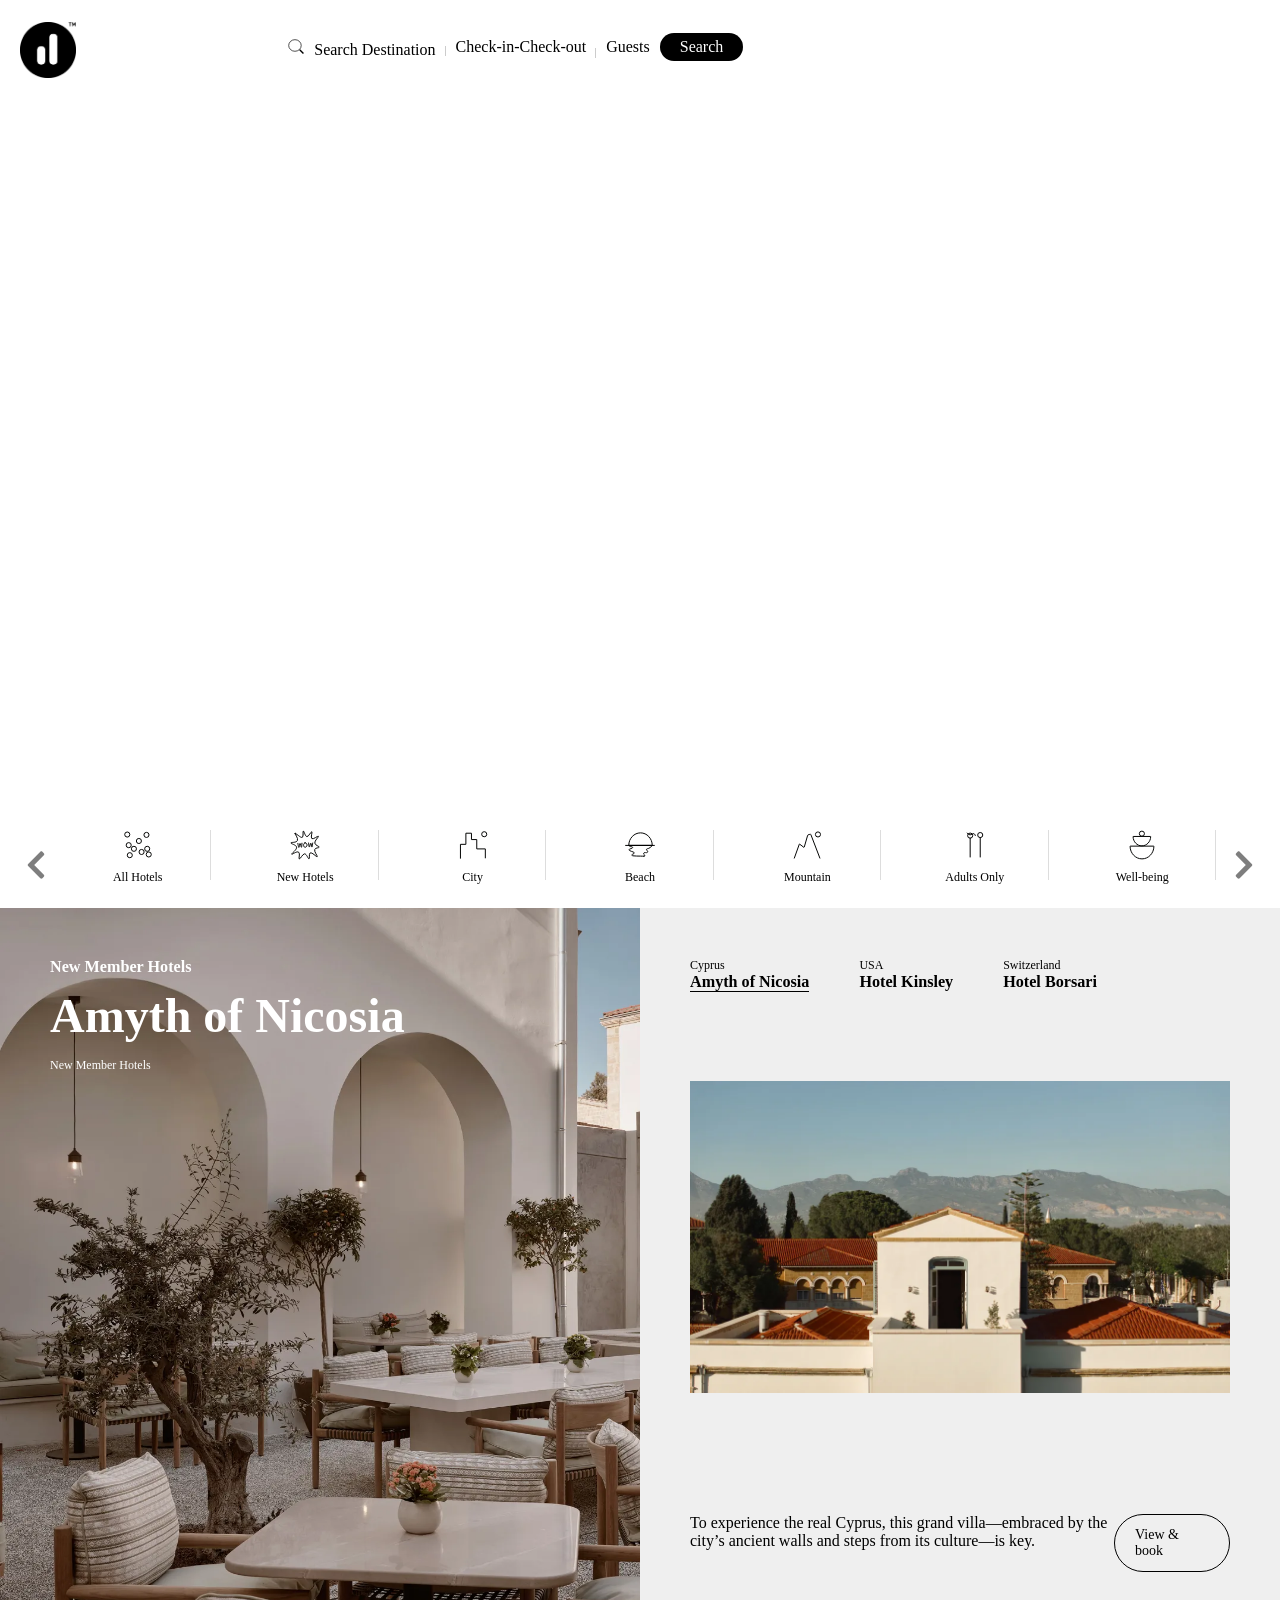
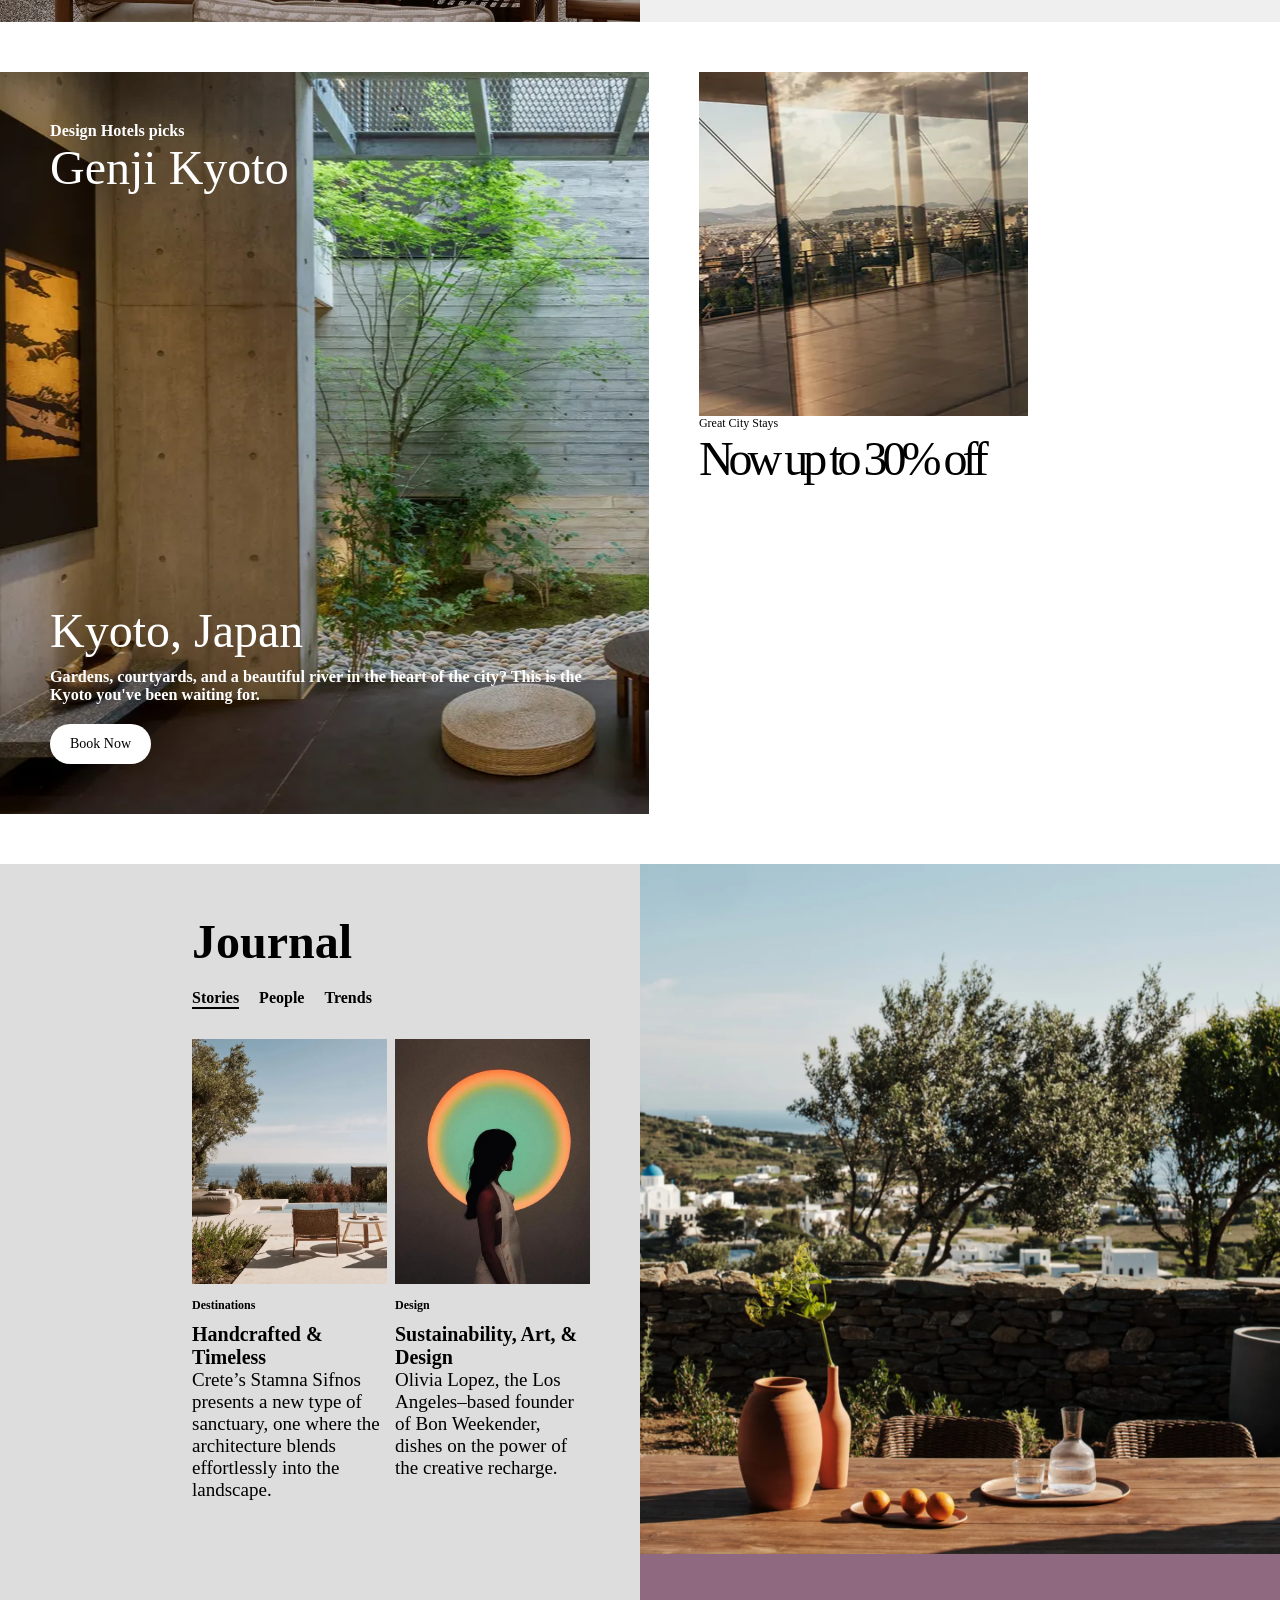
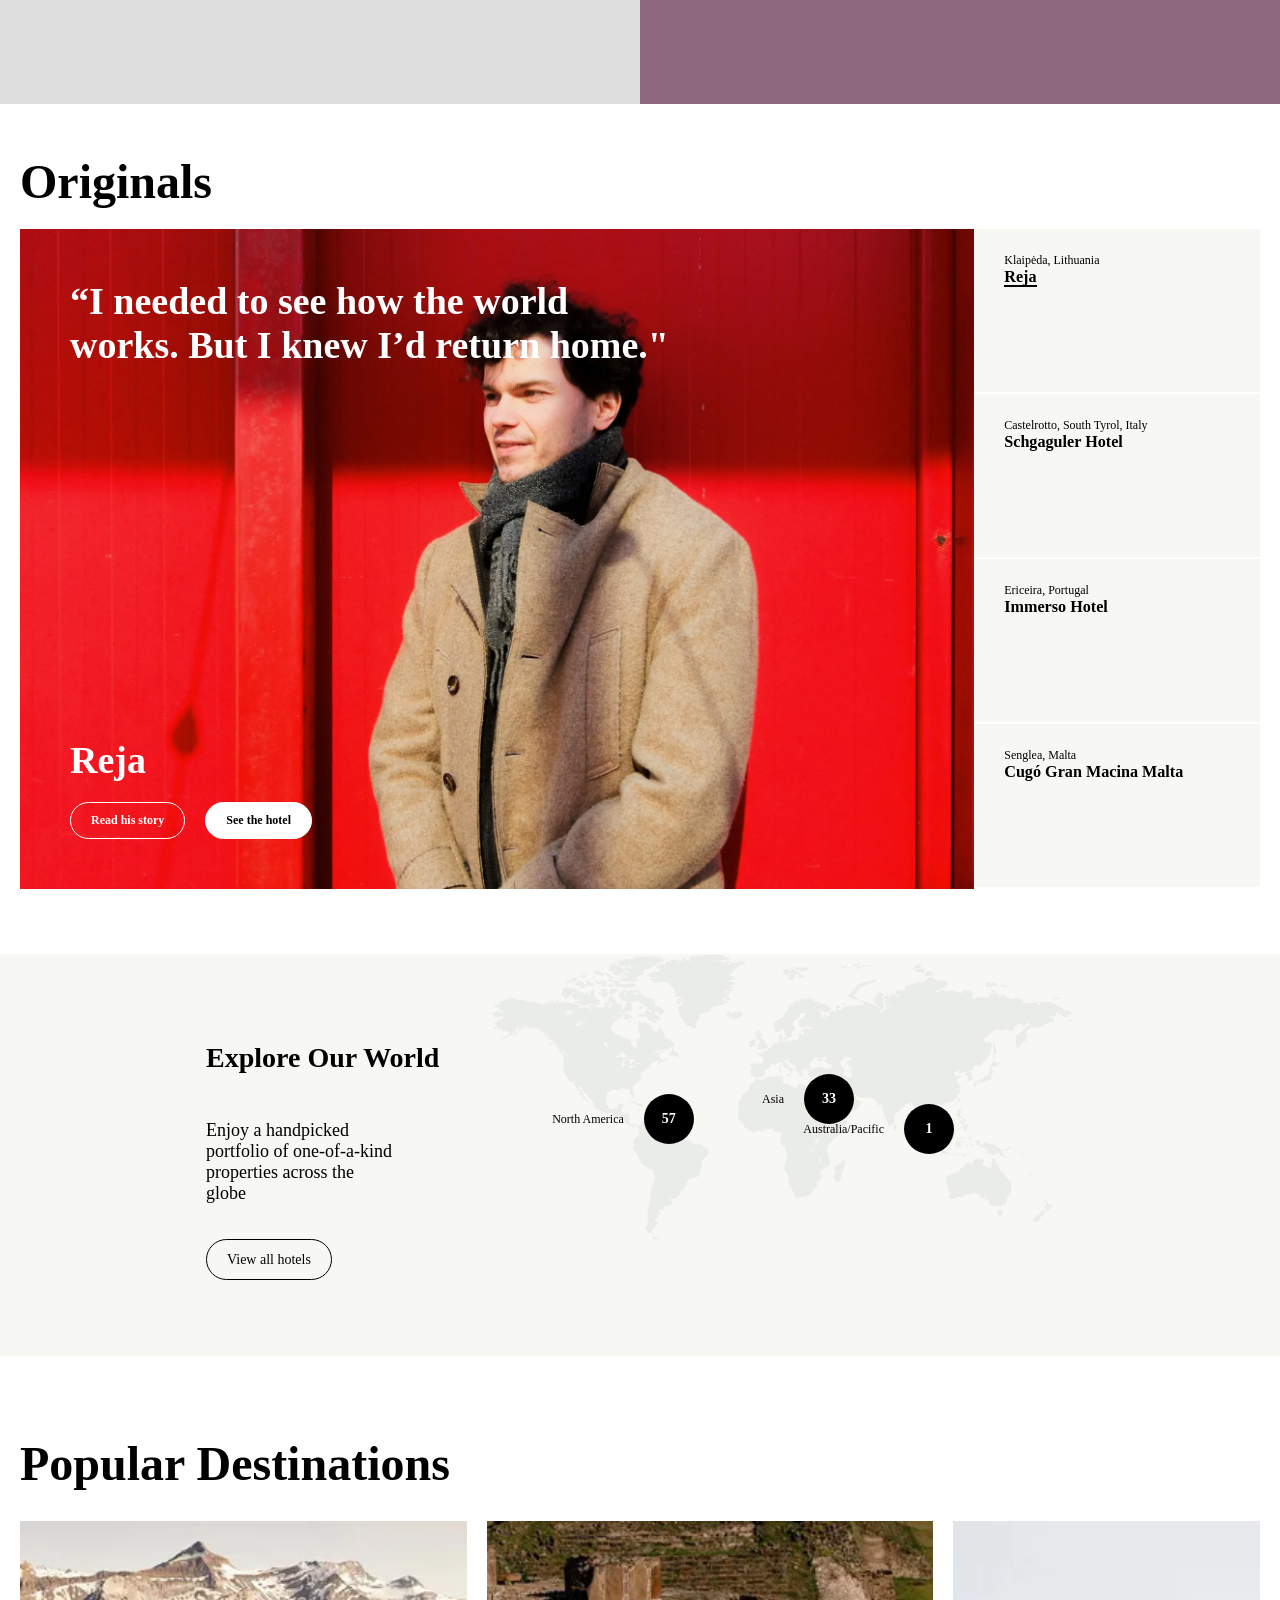
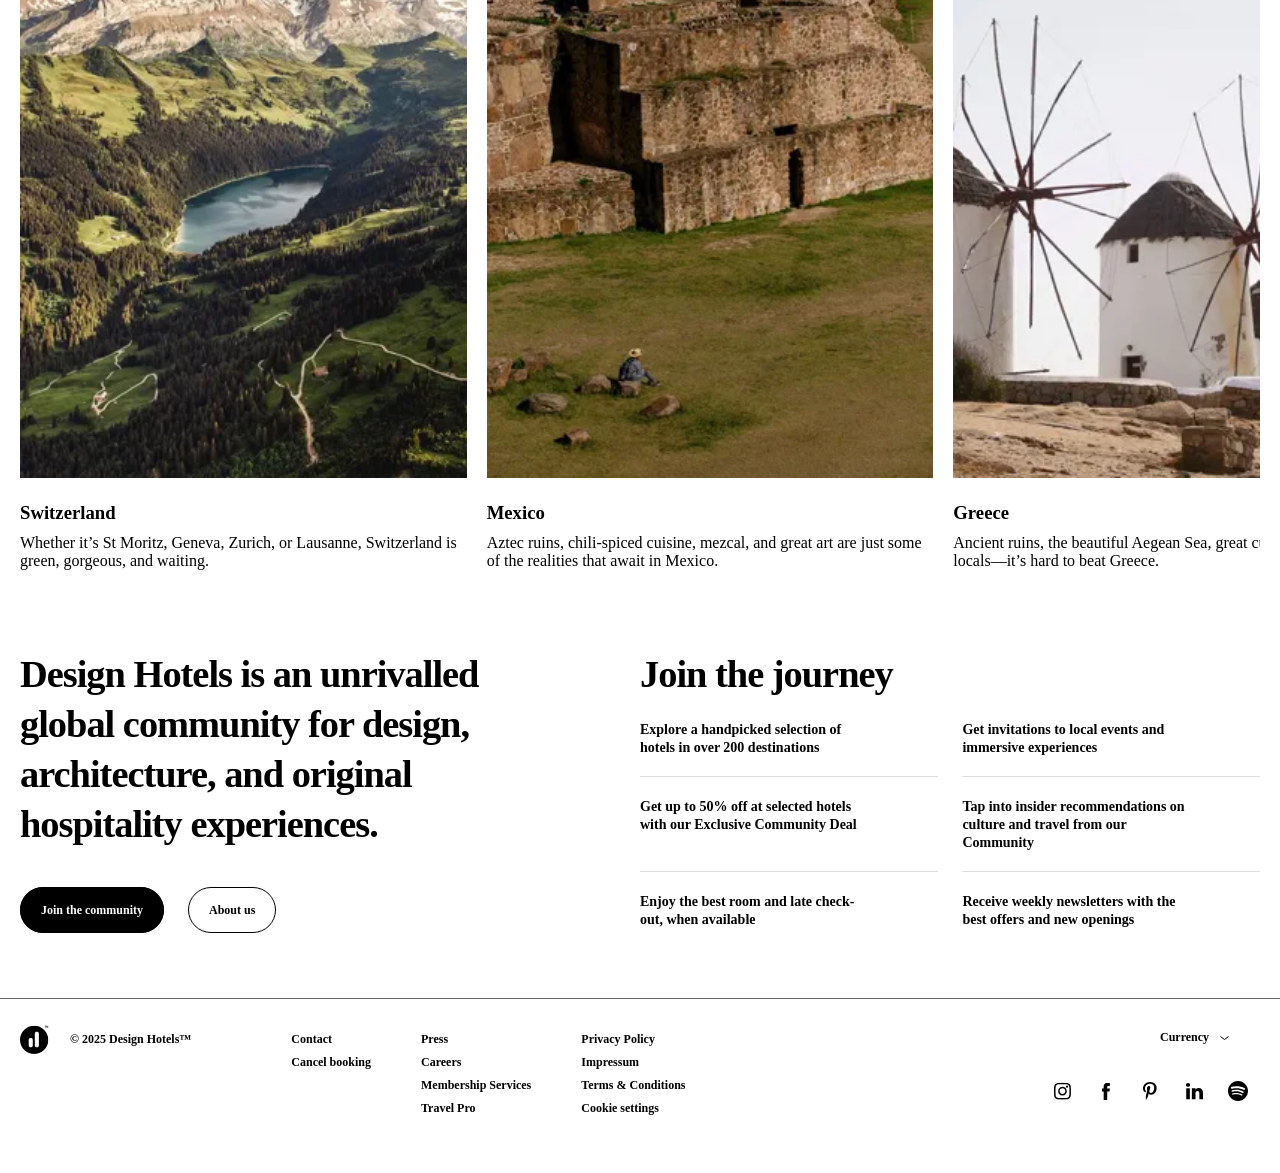
==== commit 79dc6df2: "0530academy" ====
--- a/designhotelslayout/index.html
+++ b/designhotelslayout/index.html
@@ -628,19 +628,157 @@
               </div>
               <div class="section5-img">
                 <img src="./img/world.webp" alt="세계지도">
-                <div class="na">
+                <div class="na imgP">
                   <a href="#">
                     <p>North America</p>
                     <h3>57</h3>
                   </a>
                 </div>
+                <div class="asia imgP">
+                  <a href="#">
+                    <p>Asia</p>
+                    <h3>33</h3>
+                  </a>
+                </div>
+                <div class="australia imgP">
+                  <a href="#">
+                    <p>Australia/Pacific</p>
+                    <h3>1</h3>
+                  </a>
+                </div>
               </div>
             </div>
         </section>
-        <section class="section6"></section>
-        <section class="section7"></section>
+        <section class="section6">
+          <div class="container">
+            <h2 class="h1">Popular Destinations</h2>
+            <div class="swiper section6Swiper">
+              <div class="swiper-wrapper">
+                <div class="swiper-slide">
+                  <img src="./img/destination-guide-switzerland.webp" alt="사진">
+                  <div class="textbox">
+                    <h3>Switzerland</h3>
+                    <p>Whether it’s St Moritz, Geneva, Zurich, or Lausanne, Switzerland is green, gorgeous, and waiting.</p>
+                  </div>
+                </div>
+                <div class="swiper-slide">
+                  <img src="./img/destination-mexico.webp" alt="사진">
+                  <div class="textbox">
+                    <h3>Mexico</h3>
+                    <p>Aztec ruins, chili-spiced cuisine, mezcal, and great art are just some of the realities that await in Mexico.</p>
+                  </div>
+                </div>
+                <div class="swiper-slide">
+                  <img src="./img/destinations-box-greece.webp" alt="사진">
+                  <div class="textbox">
+                    <h3>Greece</h3>
+                    <p>Ancient ruins, the beautiful Aegean Sea, great cuisine, welcoming locals—it’s hard to beat Greece.</p>
+                  </div>
+                </div>
+                <div class="swiper-slide">
+                  <img src="./img/destination-guide-georgia.webp" alt="사진">
+                  <div class="textbox">
+                    <h3>Georgia</h3>
+                    <p>Spectacular scenery, one of the coolest capitals, and the birthplace of orange wine—find us in Georgia.</p>
+                  </div>
+                </div>
+              </div>
+            </div>
+          </div>
+        </section>
+        <section class="section7">
+          <div class="container">
+            <div class="section7_left">
+              <h2 class="h1">
+                Design Hotels is an unrivalled <br>global community for design, <br>architecture, and original <br>hospitality experiences.
+              </h2>
+              <div class="btns">
+                <a href="#">Join the community</a>
+                <a href="#">About us</a>
+              </div>
+            </div>
+            <div class="section7_right">
+              <h2 class="h1">Join the journey</h2>
+              <ul>
+                <li><a href="#">Explore a handpicked selection of <br>hotels in over 200 destinations</a></li>
+                <li><a href="#">Get invitations to local events and<br> immersive experiences</a></li>
+                <li><a href="#">Get up to 50% off at selected hotels <br>with our Exclusive Community Deal</a></li>
+                <li><a href="#">Tap into insider recommendations on<br> culture and travel from our <br>Community</a></li>
+                <li><a href="#">Enjoy the best room and late check-<br>out, when available</a></li>
+                <li><a href="#">Receive weekly newsletters with the <br>best offers and new openings</a></li>
+              </ul>
+            </div>
+          </div>
+        </section>
         <footer>
-            <div class="container"></div>
+            <div class="container">
+              <div class="footer-left">
+                <div class="footerLogo">
+                  <a href="#"><span>&copy; 2025 Design Hotels&trade;</span></a>
+                </div>
+                <div class="f_menu">
+                  <ul>
+                    <li><a href="#">Contact</a></li>
+                    <li><a href="#">Cancel booking</a></li>
+                  </ul>
+                  <ul>
+                    <li><a href="#">Press</a></li>
+                    <li><a href="#">Careers</a></li>
+                    <li><a href="#">Membership Services</a></li>
+                    <li><a href="#">Travel Pro</a></li>
+                  </ul>
+                  <ul>
+                    <li><a href="#">Privacy Policy</a></li>
+                    <li><a href="#">Impressum</a></li>
+                    <li><a href="#">Terms & Conditions</a></li>
+                    <li><a href="#">Cookie settings</a></li>
+                  </ul>
+                </div>
+              </div>
+              <div class="footer-right">
+                <div>
+                  <div class="hideCurrency">
+                    <a href="#" class="currency">
+                      <span>Currency</span>
+                      <i></i>
+                    </a>
+                    <div class="hide">
+                      <ul>
+                        <li><a href="#">AED</a></li>
+                        <li><a href="#">ALL</a></li>
+                        <li><a href="#">AUD</a></li>
+                        <li><a href="#">BDT</a></li>
+                        <li><a href="#">BGN</a></li>
+                        <li><a href="#">BHD</a></li>
+                        <li><a href="#">BOB</a></li>
+                        <li><a href="#">BRL</a></li>
+                        <li><a href="#">CAD</a></li>
+                        <li><a href="#">CHF</a></li>
+                        <li><a href="#">CLP</a></li>
+                        <li><a href="#">CNY</a></li>
+                        <li><a href="#">CZK</a></li>
+                        <li><a href="#">DJF</a></li>
+                        <li><a href="#">DKK</a></li>
+                        <li><a href="#">DZD</a></li>
+                        <li><a href="#">EGP</a></li>
+                        <li><a href="#">ETB</a></li>
+                        <li><a href="#">EUR</a></li>
+                        <li><a href="#">FJD</a></li>
+                        <li><a href="#">GBP</a></li>
+                        <li><a href="#">GEL</a></li>
+                      </ul>
+                    </div>
+                  </div>
+                  <ul>
+                    <li><a href="#"><img src="./img/instagram.svg" alt="instagram"></a></li>
+                    <li><a href="#"><img src="./img/facebook.svg" alt="facebook"></a></li>
+                    <li><a href="#"><img src="./img/pinterest.svg" alt="pinterest"></a></li>
+                    <li><a href="#"><img src="./img/linkedin.svg" alt="linkedin"></a></li>
+                    <li><a href="#"><img src="./img/spotify.svg" alt="spotify"></a></li>
+                  </ul>
+                </div>
+              </div>
+            </div>
         </footer>
     </div>
 
@@ -676,8 +814,11 @@
                 },
             },
         });
+        var swiper = new Swiper(".section6Swiper", {
+            slidesPerView: 2.7,
+            spaceBetween: 20,
+            loop:true,
+        });
   </script>
-
-
 </body>
 </html>
--- a/designhotelslayout/css/style.css
+++ b/designhotelslayout/css/style.css
@@ -19,11 +19,12 @@
 .container{
     width: 1536px;
     height: inherit;
-    /* background: rgba(0, 0, 0, .3); */
+   /*  background: rgba(0, 0, 0, .3); */
     margin: 0 auto;
 }
 
 #wrap{width: 100%;}
+
 header{
     width: 100%;
     height: 100px;
@@ -376,6 +377,7 @@
 .section3-right{
     width: 50%;
     height: inherit;
+    background: #8f6980;
 }
 .section3-right>ul{
     width: 100%;
@@ -398,20 +400,18 @@
 
 
 
-
 .section4{
-    margin: 0 auto;
+    margin:0 auto;
     height: 800px;
-    /* background: red; */
+
+}
+.section4 .h1{
+    color: #000;
+    margin-bottom: 20px;
 }
 .section4flex{
     display: flex;
 }
-.section4 .h1{
-    color: #000;
-    margin-bottom: 20px;
-}
-
 .section4-imgBox{
     width: 1182px;
     height: 660px;
@@ -425,43 +425,40 @@
     position: absolute;
     display: none;
 }
-.section4-imgBox>.section4-img:nth-child(1){
+.section4-imgBox .section4-img:first-child{
     display: block;
 }
 .section4-imgBox .section4-img1{
-    background: url(../img/reja_kv.webp) no-repeat center center/cover;
+     background: url(../img/reja_kv.webp) no-repeat center center/cover;
 }
 .section4-imgBox .section4-img2{
-    background: url(../img/originals-schgaguler-1.webp) no-repeat center center/cover;
+     background: url(../img/originals-schgaguler-1.webp) no-repeat center center/cover;
 }
 .section4-imgBox .section4-img3{
-    background: url(../img/mbo_immerso.webp) no-repeat center center/cover;
+     background: url(../img/mbo_immerso.webp) no-repeat center center/cover;
 }
 .section4-imgBox .section4-img4{
-    background: url(../img/dh-mbo-samuel-santos.webp) no-repeat center center/cover;
+     background: url(../img/dh-mbo-samuel-santos.webp) no-repeat center center/cover;
 }
 .section4TextWrap{
     display: flex;
     flex-direction: column;
     justify-content: space-between;
     height: 100%;
+
 }
 .section4TextWrap h2{
-    font-size: 38px; 
+    font-size: 38px;
     color: #fff;
 }
-.section4TextWrap .section4BotWrap .h1{
-    color: #fff;
-}
-.section4TextWrap .section4BotWrap .section4ButtonWrap {
-    display: flex;
-}
+.section4TextWrap .section4BotWrap .h1{color: #fff}
+.section4TextWrap .section4BotWrap .section4ButtonWrap{ display: flex;}
 .section4TextWrap .section4BotWrap .section4ButtonWrap a{
-    color: #fff;
     border: 1px solid #fff;
     padding: 10px 20px;
+    margin-right: 20px;
     border-radius: 30px;
-    margin-right: 20px;
+    color: #fff;
     font-size: 12px;
     font-weight: bold;
 }
@@ -469,6 +466,7 @@
     color: #000;
     background: #fff;
 }
+
 
 
 .section4-txtBox{
@@ -483,17 +481,14 @@
     background: #f7f7f4;
 }
 .section4-txtBox .textBox p, .section4-txtBox .textBox span{
-    color: #000;
-}
-.section4-txtBox .textBox p:nth-child(2){margin-top: 20px;}
+    color: #000
+}
 .section4-txtBox .textBox span.active{
     border-bottom: 2px solid #000;
 }
 .section4-txtBox .textBox:not(:last-child){
     margin-bottom: 2px;
 }
-
-
 
 
 .section5{
@@ -501,9 +496,9 @@
     background: #f7f7f4;
 }
 .section5 .section5Margin{
-    margin: 0 110 50px;
+    margin: 0 110px 50px;
+    display: flex;
     height: 100%;
-    display: flex;
     padding: 0 96px;
     justify-content: space-between;
 }
@@ -519,55 +514,210 @@
 .section5-text h2{font-size: 28px;}
 .section5-text p{font-size: 18px;}
 
+
 .section5-img{
     width: 1004px;
     height: inherit;
-    background: plum;
     position: relative;
 }
-.na {
-    position: absolute; 
-    top: 0;
-    left: 0;
-}
-.na a{
-    display: flex;
-    color: #000;
-    height: 30px;
-    align-items: center;
-}
-.na a p{font-size: 12px; margin-right: 10px;}
-.na a h3{
+
+.imgP a{ display: flex; color: #000; height: 30px; align-items: center;}
+.imgP a p{font-size: 12px; margin-right: 20px;}
+.imgP a h3{ 
     background: #000; 
+    color: #fff; 
+    border-radius: 50%; 
+    width: 50px; 
+    height: 50px; 
+    font-size: 14px; 
+    text-align: center; 
+    line-height: 50px;
+}
+
+.na{ position: absolute; top: 150px; left: 60px;}
+.asia{position: absolute; top: 130px; right: 220px;;}
+.australia{position: absolute; bottom: 100px; right: 120px;}
+
+.section5-img img{opacity: .1;}
+
+
+
+.section6{
+    width: 100%;
+    height: auto;
+    /* background: yellow; */
+    margin-bottom: 50px;
+    padding: 30px 0;
+}
+.section6 h2{color: #000; margin-bottom: 30px;}
+.section6Swiper .swiper-slide img:hover{opacity: .7;}
+.section6Swiper .textbox{margin-top: 20px;}
+.section6Swiper h3{}
+.section6Swiper p{margin-top: 10px;}
+
+
+.section7{
+    width: 100%;
+    height: auto;
+}
+.section7 .container{
+    display: flex;
+    flex-wrap: wrap;
+}
+
+.section7 .section7_left{
+    padding-right: 50px;
+    box-sizing: border-box;
+    width: 50%;
+}
+.section7 .section7_left .h1{
+    color: #000;
+    letter-spacing: -1px;
+    font-size: 2.4em;
+    line-height: 1.3;
+    font-weight: 600;
+}
+.section7 .section7_left .btns{ margin-top: 50px;}
+.section7 .section7_left .btns a{
+    padding: 15px 20px;
+    border: 1px solid #000;
+    background: #000;
     color: #fff;
-    border-radius: 50%;
+    border-radius: 50px;
+    font-size: 12px;
+    font-weight: bold;
+}
+.section7 .section7_left .btns a:last-child{
+    background: none;
+    color: #000;
+    margin-left: 20px;
+}
+
+.section7 .section7_right{
+    width: 50%;
+}
+.section7 .section7_right .h1{
+    color: #000;
+    letter-spacing: -1px;
+    font-size: 2.4em;
+    line-height: 1.3;
+    font-weight: 600;
+}
+.section7 .section7_right ul{
+    display: flex;
+    flex-wrap: wrap;
+}
+.section7 .section7_right ul li{
+    width: 48%;
+    padding: 20px 30px 20px 0;
+    box-sizing: border-box;
+    border-bottom:1px solid #ddd
+}
+.section7 .section7_right ul li:nth-child(5),.section7 .section7_right ul li:nth-child(6){
+    border: none;
+}
+.section7 .section7_right ul li:nth-child(2n){
+    margin-left: 4%;
+}
+.section7 .section7_right ul li a{
+    color: #000;
+    font-weight: bold;
     font-size: 14px;
-    width: 30px; height: 30px;
-    text-align: center;
-    line-height: 30px;
-}
-.section5-img>img{opacity: .3;}
-
-
-
-
-.section6{
-    width: 100%;
-    height: 645px;
-    background: yellow;
-    margin-bottom: 50px;
-}
-.section7{
-    width: 100%;
-    height: 384px;
-    background: #ddd;
-}
+}
+
+
+
 footer{
     width: 100%;
     height: 175px;}
 footer .container{
-        border-top: 1px solid #666;
-}
+    border-top: 1px solid #666;
+    display: flex;
+    justify-content: space-between;
+    padding-top: 30px;
+}
+
+.footer-left{
+    display: flex;
+}
+.footer-left>.footerLogo{
+    margin-right: 100px;
+}
+.footer-left>.footerLogo a{
+    padding-top: 10px; padding-bottom: 10px;
+    padding-left: 50px;
+    background: url(../img/DH-logocircle.svg) no-repeat left center;
+    color: #000;
+    font-size: 12px;
+    font-weight: bold;
+}
+.footer-left>.f_menu{
+    display: flex;
+}
+
+.footer-left>.f_menu ul{
+    margin-right: 50px;
+}
+.footer-left>.f_menu ul li{
+    margin-bottom: 5px;
+}
+.footer-left>.f_menu ul li a{
+    color: #000;
+    font-size: 12px;
+    font-weight: bold;
+}
+
+
+.footer-right{
+
+}
+.footer-right>div{
+    display: flex;
+    flex-direction: column;
+    justify-content: space-between;
+}
+.footer-right>div .hideCurrency{
+    position: relative;
+    width: 100px;
+    height: 50px;
+    left: 120px;;
+}
+.footer-right>div .hideCurrency a{
+    color: #000;
+    font-size: 12px;
+    font-weight: bold;
+    display: flex;
+    align-items: center;
+}
+.footer-right>div .hideCurrency a span{}
+.footer-right>div .hideCurrency a i{
+    display: inline-block;
+    width: 20px;
+    height: 17px;
+    background: url(../img/dd-down.svg) no-repeat right center;
+    
+}
+.footer-right>div .hideCurrency>div.hide{
+    position: absolute;
+    top: -620%;
+    left: 0;
+    border: 1px solid #ddd;
+    width: 100px;
+    height: 300px;
+    padding: 20px;
+    box-sizing: border-box;
+    overflow-y: scroll;
+    background: #fff;
+    display: none;
+}
+.footer-right>div .hideCurrency>div ul{}
+.footer-right>div .hideCurrency>div ul li{}
+.footer-right>div .hideCurrency>div ul li a{}
+
+.footer-right>div>ul{display: flex;}
+.footer-right>div>ul li{margin: 0 10px;}
+
+
 
 @media screen and (max-width: 1536px) {
     .container{
@@ -598,8 +748,6 @@
         display: none;
     }
 }
-
-
 @media screen and (max-width: 1200px) {
    header .container .searchWrap{
         position: absolute;
@@ -637,39 +785,55 @@
         height: 1000px;
     }
     .section3-left-box{
-        margin-left: 0px;
+        margin-left: 0;
         padding-left: 50px;
     }
     .section3-right{
         width: 100%;
         text-align: center;
     }
+
+    .section5 .section5Margin{
+        margin: 0 0 50px;
+        display: flex;
+        flex-direction: column;
+    }
+    .section5-img{
+        width: 100%;
+    }
 }
 @media screen and (max-width: 1000px) {
    header .container .searchWrap{
        display: none;
     }
+
     .section4{
         height: auto;
     }
     .section4-imgBox{
-        width: 1182px;;
+        width: 1182px;
         height: auto;
-        position:relative;
+        position: relative;
     }
     .section4-imgBox .section4-img{
         height: 400px;
         position: static;
         display: block;
         margin-bottom: 30px;
-        padding: 25px;
-    }
+    }
+    .section4TextWrap h2{
+        font-size: 28px;
+    } 
     .section4-txtBox{
         display: none;
     }
-    .section4TextWrap h2{
-    font-size: 28px; 
-    color: #fff;
+    
+    .section7 .section7_left{
+        width: 100%;
+    }
+    .section7 .section7_right{
+        margin-top: 50px;
+        width: 100%;
     }
 }
 @media screen and (max-width:960px) {
